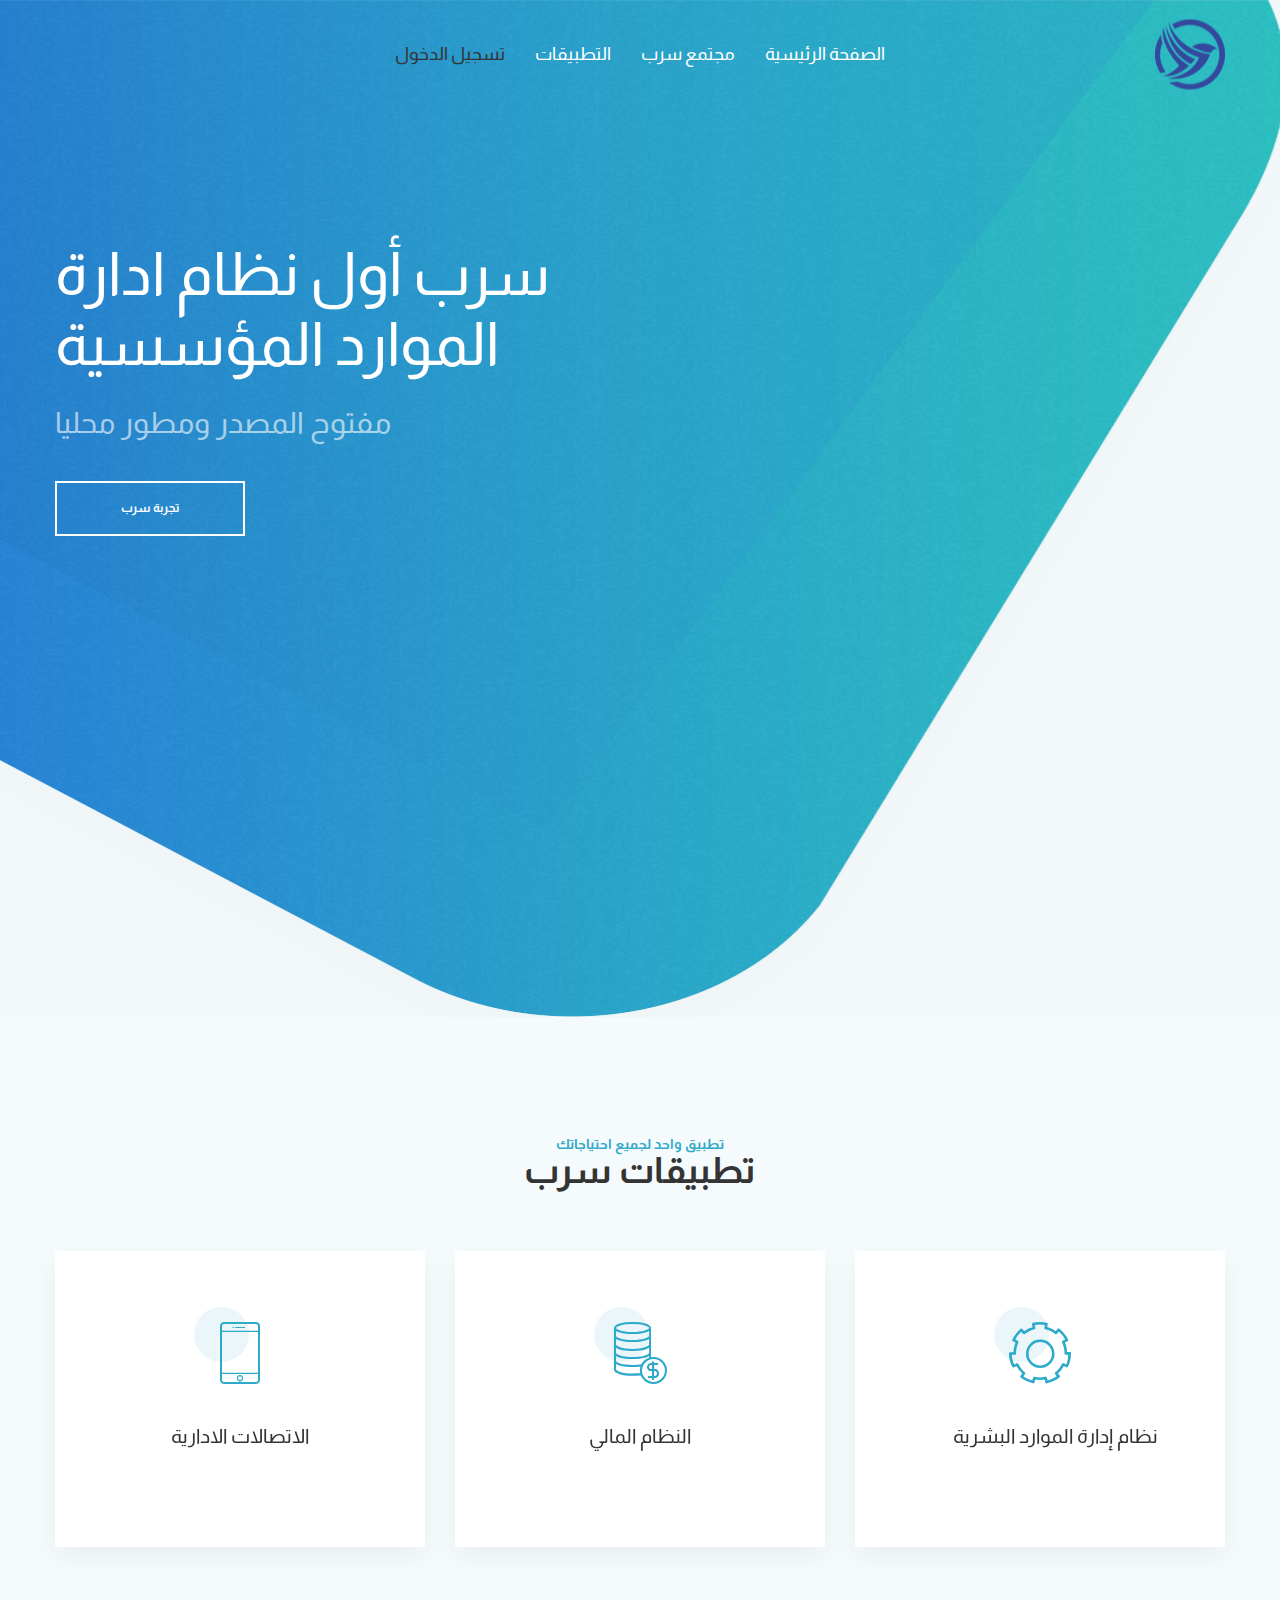
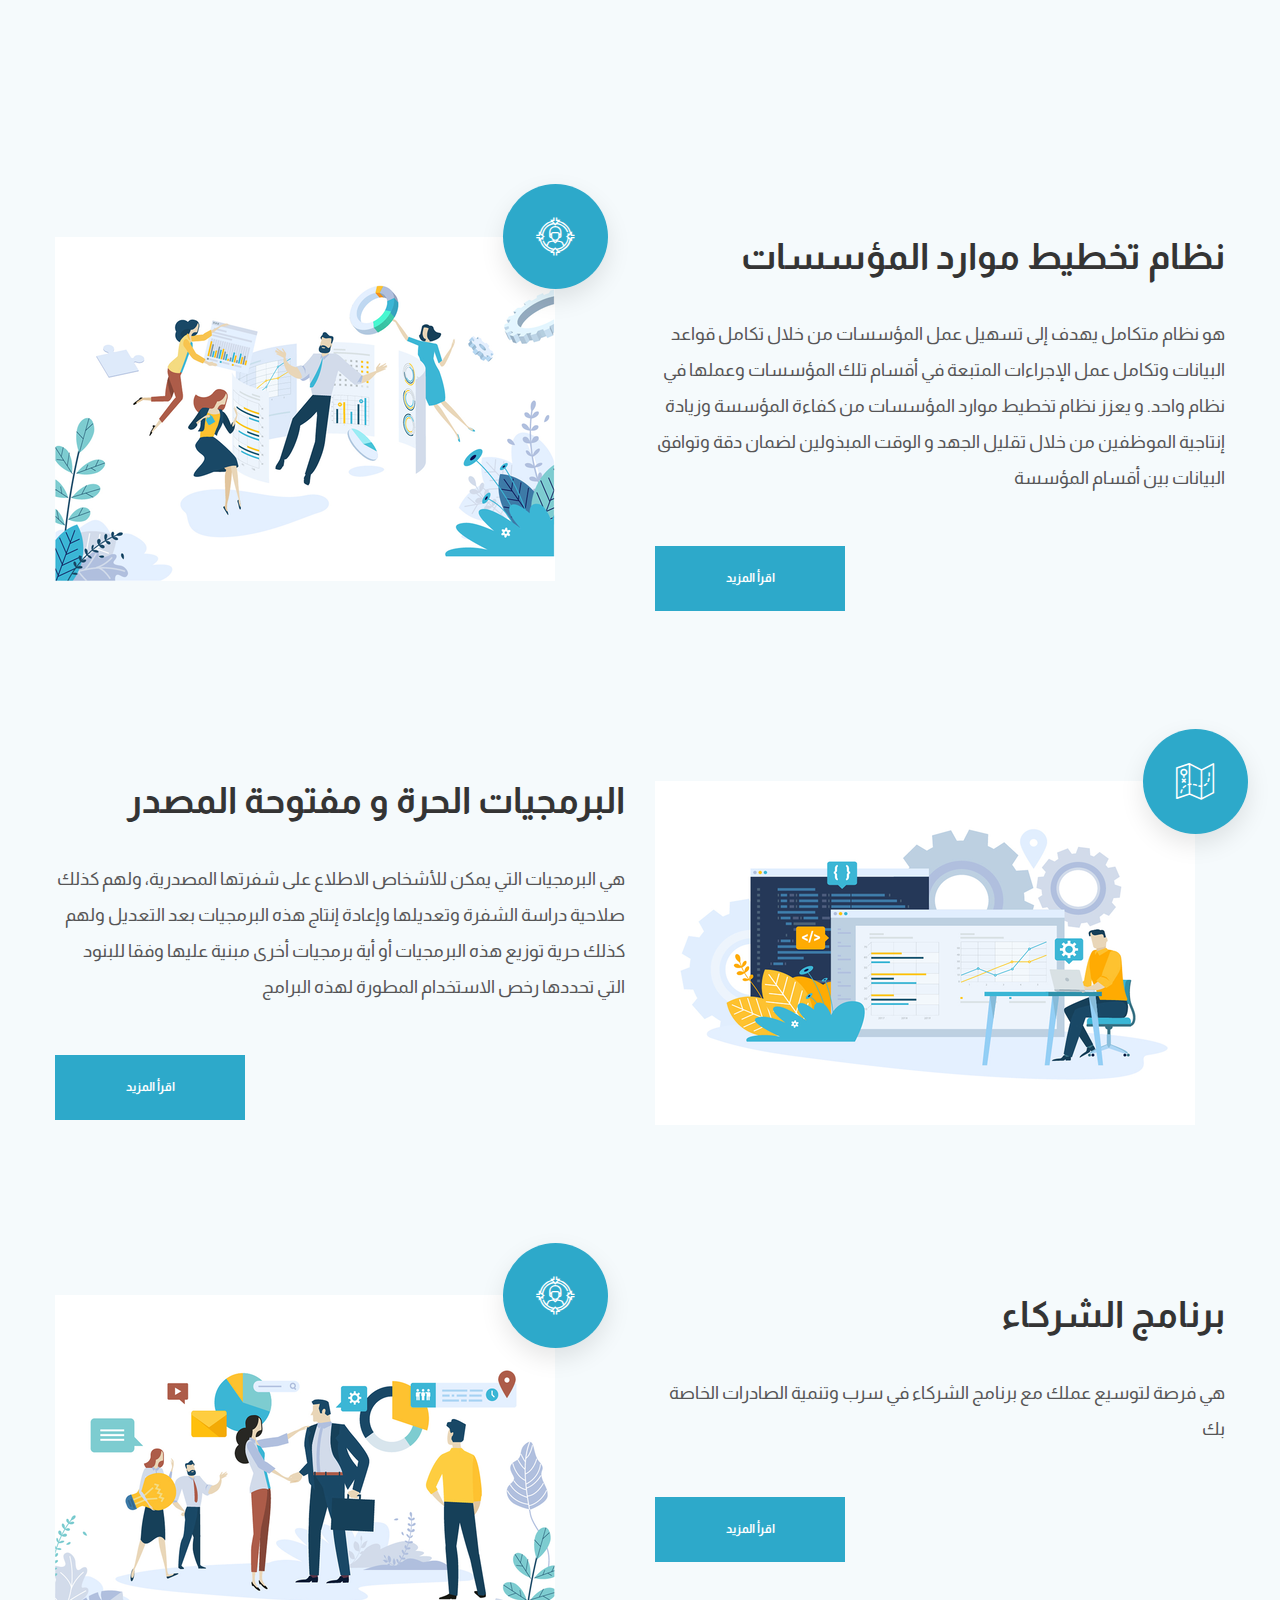
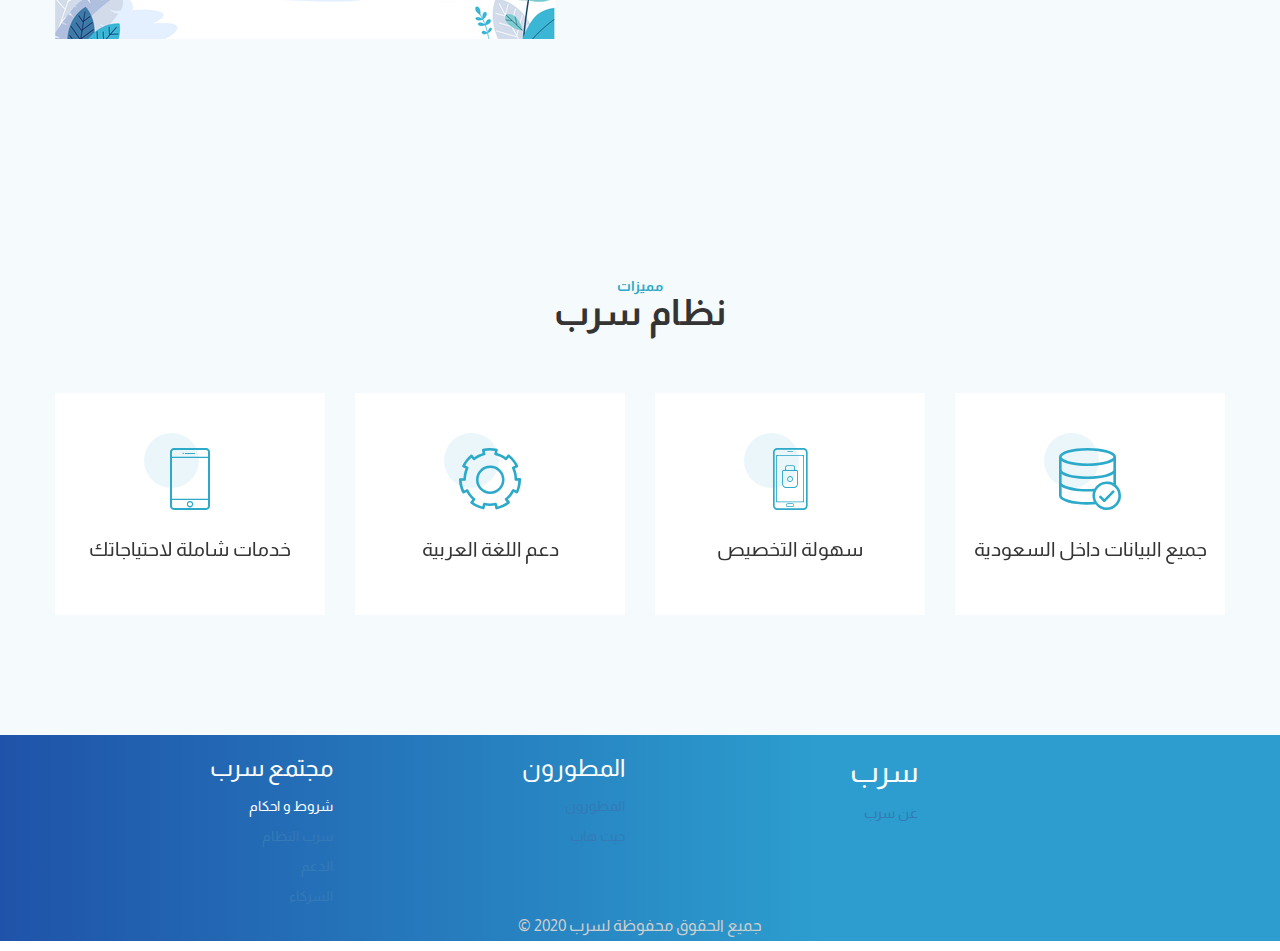
==== serp/index.html @ 8ef53e1c "add new feature to serperp website" ====
<!DOCTYPE html>
<html lang="en">
<head>
    <meta charset="UTF-8" />
    <title>SERP</title>
    <!-- mobile responsive meta -->
    <meta name="viewport" content="width=device-width, initial-scale=1">


    <meta name="msapplication-TileColor" content="#ffffff">
    <meta name="msapplication-TileImage" content="/ms-icon-144x144.png">
    <meta name="theme-color" content="#ffffff">
    <link rel="stylesheet" href="css/style.css">
    <link rel="stylesheet" href="css/responsive.css">
</head>
<body class="active-preloader-ovh">

<div class="preloader"><div class="spinner"></div></div> <!-- /.preloader -->



<header class="header header-home-one">
    <nav class="navbar navbar-default header-navigation stricky">
        <div class="thm-container clearfix">
            <!-- Brand and toggle get grouped for better mobile display -->
            <div class="navbar-header">
                <button type="button" class="navbar-toggle collapsed mixup-icon-menu" data-toggle="collapse" data-target=".main-navigation" aria-expanded="false"> </button>
                <a class="navbar-brand" href="index.html">
                    <img />
                </a>
            </div>

            <!-- Collect the nav links, forms, and other content for toggling -->
            <div class="collapse navbar-collapse main-navigation mainmenu " id="main-nav-bar">

                <ul class="nav navbar-nav navigation-box">
                    <li class="current">
                        <a href="">تسجيل الدخول</a>

                    </li>
                    <li> <a href="apps.html">التطبيقات</a> </li>

                    <li>
                        <a href="community.html">مجتمع سرب</a>

                    </li>
                    <li> <a href="index.html">الصفحة الرئيسية</a> </li>
                </ul>
            </div><!-- /.navbar-collapse -->
            <div class="right-side-box">
                <div class="social">
                    <button type="button" class="navbar-toggle collapsed mixup-icon-menu" data-toggle="collapse" data-target=".main-navigation" aria-expanded="false"> </button>
                    <a class="navbar-brand" href="index.html">
                        <img src="img1/sl3.2.png" alt="Awesome Image"/>
                    </a>
                </div><!-- /.social serp logo-->
            </div><!-- /.right-side-box -->
        </div><!-- /.container -->
    </nav>
</header><!-- /.header -->


<section class="banner-style-one">
    <div class="thm-container">
        <div class="row">
            <div class="col-md-6">
                <div class="banner-content">
                    <h3>سرب أول نظام ادارة الموارد المؤسسية<br> </h3>
                        <p>مفتوح المصدر ومطور محليا <br /> </p>
                        <a href="Demo.html" class="banner-btn">تجربة سرب</a>
                </div><!-- /.banner-content -->
            </div><!-- /.col-md-6 -->
            <div class="col-md-6">
                <img src="img1/s3.1.1v4.png" alt="Awesome Image"/>
            </div><!-- /.col-md-6 -->
        </div><!-- /.row -->
    </div><!-- /.thm-container -->
</section><!-- /.banner-style-one -->



<section class="feature-style-two sec-pad gray-bg">
    <div class="thm-container">
        <div class="sec-title text-center style-two">
            <span>تطبيق واحد لجميع احتياجاتك</span>
            <h3>تطبيقات سرب</h3>
        </div><!-- /.sec-title text-center -->
        <div class="row">
            <div class="col-md-4 col-sm-6 col-xs-12">
                <div class="single-feature-style-two hvr-bounce-to-bottom">
                    <div class="icon-box">
                        <i class="mixup-icon-smartphone"></i>
                    </div><!-- /.icon-box -->
                    <h3>الاتصالات الادارية </h3>
                    <p> </p>
                </div><!-- /.single-feature-style-two hvr-bounce-to-bottom -->
            </div><!-- /.col-md-4 -->
            <div class="col-md-4 col-sm-6 col-xs-12">
                <div class="single-feature-style-two hvr-bounce-to-bottom">
                    <div class="icon-box">
                        <i class="mixup-icon-data"></i>
                    </div><!-- /.icon-box -->
                    <h3>النظام المالي </h3>
                    <p> </p>
                </div><!-- /.single-feature-style-two hvr-bounce-to-bottom -->
            </div><!-- /.col-md-4 -->
            <div class="col-md-4 col-sm-6 col-xs-12">
                <div class="single-feature-style-two hvr-bounce-to-bottom">
                  <div class="card3">
                    <div class="icon-box">
                        <i class="mixup-icon-wheel-outline"></i>
                    </div><!-- /.icon-box -->
                    <h3>نظام إدارة الموارد البشرية</h3>
                    <p></p>
                  </div>
                </div><!-- /.single-feature-style-two -->
            </div><!-- /.col-md-4 -->
        </div><!-- /.row -->
    </div><!-- /.thm-container -->
</section><!-- /.feature-style-two sec-pad gray-bg-2 -->



<section class="grow-style-one gray-bg sec-pad">
    <div class="thm-container">
        <div class="row">
            <div class="col-md-6">
                <div class="img-box">
                    <img src="img1/a2.2.png" alt="Awesome Image"/>
                    <div class="icon-box">
                        <i class="mixup-icon-business"></i>
                    </div><!-- /.icon-box -->
                </div><!-- /.img-box -->
            </div><!-- /.col-md-6 -->
            <div class="col-md-6">
                <div class="grow-content">

                    <h3>نظام تخطيط موارد المؤسسات</h3>
                    <p>هو نظام متكامل يهدف إلى تسهيل عمل المؤسسات من خلال

                        تكامل قواعد البيانات وتكامل عمل الإجراءات المتبعة في أقسام

                        تلك المؤسسات وعملها في نظام واحد. و يعزز نظام تخطيط

                        موارد المؤسسات من كفاءة المؤسسة وزيادة إنتاجية الموظفين

                        من خلال تقليل الجهد و الوقت المبذولين لضمان دقة وتوافق

                        البيانات بين أقسام المؤسسة</p>
                        <p id="software4"class="collapse" > يمكن تخصيص نظام تخطيط موارد المؤسسات بحسب الأعمال و الإجراءات المتبعة في المؤسسة بحيث تتوافق مع متطلباتها نظام تخطيط موارد المؤسسات تطبيقات تلبي احتياجات مختلف الأقسام المتعارف عليها في المؤسسات مثل الموارد البشرية و المالية و المخزون و إدارة علاقات العملاء و المبيعات و المشتريات وغيره</p>


                    <a class="grow-btn" data-toggle="collapse" data-target="#software4">اقرأ المزيد</a>

                </div><!-- /.grow-content -->
            </div><!-- /.col-md-6 -->
        </div><!-- /.row -->
        <div class="row">
            <div class="col-md-6 pull-right">
                <div class="img-box">
                    <img src="img1/s2.png" alt="Awesome Image"/>
                    <div class="icon-box">
                        <i class="mixup-icon-map"></i>
                    </div><!-- /.icon-box -->
                </div><!-- /.img-box -->
            </div><!-- /.col-md-6 -->
            <div class="col-md-6 pull-left">
                <div class="grow-content">

                    <h3>البرمجيات الحرة و مفتوحة المصدر</h3>
                    <p>هي البرمجيات التي يمكن للأشخاص الاطلاع على شفرتها

                        المصدرية، ولهم كذلك صلاحية دراسة الشفرة وتعديلها وإعادة

                        إنتاج هذه البرمجيات بعد التعديل ولهم كذلك حرية توزيع هذه

                        البرمجيات أو أية برمجيات أخرى مبنية عليها وفقا للبنود التي

                        تحددها رخص الاستخدام المطورة لهذه البرامج</p>
                          <p id="software5"class="collapse" > حيث تم تطوير رخص استخدام مختلفة للبرمجيات الحرة و المفتوحة المصدر تضع بنودا معينة توضح صلاحيات اعادة الاستخدام و التوزيع تتراوح في مساحة الحرية الممنوحة للمطور . تتيح البرمجيات الحرة و المفتوحة المصدر لمستخدميها استخدامها لكافة الأغراض و الوصول إليها بسهولة ويمكن لهذه البرمجيات التقليل من تكلفة تطوير البرامج نسبة للامكانية الممنوحة للجميع بالاطلاع على الشفرة المصدرية وبالتالي امكانية معرفة تصاميم وكيفية عمل هذه البرامج مما يؤدي الى توفر المطورين و تقليل الاحتكار . كما أن اتاحة الشفرة المصدرية وتوفرها يزيد من امكانية بناء القدرات و المهارات التقنية في تصميم وتطوير البرامج . ولذلك زاد اهتمام الممكلكة العربية السعودية بالبرمجيات الحرة و مفتوحة المصدر . وحيث ان مدينة الملك عبدالعزيز للعلوم و التقنية تمثل جهه وطنية مسؤولة عن الارتقاء بالمستوى التقني و العلمي للملكة فانها أولت البرمجيات الحرة و المفتوحة المصدر اهتماما وعناية , حيث تم التشجيع على استخدامها و التوعية بأهميتها </p>
                  <a class="grow-btn" data-toggle="collapse" data-target="#software5">اقرأ المزيد</a>
                </div><!-- /.grow-content -->
            </div><!-- /.col-md-6 -->
        </div><!-- /.row -->

        <div class="row">
            <div class="col-md-6">
                <div class="img-box">
                    <img src="img1/sh.png" alt="Awesome Image"/>
                    <div class="icon-box">
                        <i class="mixup-icon-business"></i>
                    </div><!-- /.icon-box -->
                </div><!-- /.img-box -->
            </div><!-- /.col-md-6 -->
            <div class="col-md-6">
                <div class="grow-content">

                    <h3>برنامج الشركاء</h3>
                    <p>هي فرصة لتوسيع عملك مع برنامج الشركاء في سرب وتنمية الصادرات الخاصة بك</p>
                    <a href="#" class="grow-btn">اقرأ المزيد</a>
                </div><!-- /.grow-content -->
            </div><!-- /.col-md-6 -->
        </div><!-- /.row -->
    </div><!-- /.thm-container -->
</section><!-- /.grow-style-one -->






<section class="features-style-one gray-bg sec-pad">
    <div class="thm-container">
        <div class="sec-title text-center">
            <span>مميزات</span>
            <h3>نظام سرب</h3>
        </div><!-- /.sec-title text-center -->
        <div class="row">
            <div class="col-md-3 col-sm-6 col-xs-12">
                <div class="single-features-style-one hvr-bounce-to-bottom text-center">
                    <div class="icon-box">
                        <i class="mixup-icon-smartphone"></i>
                    </div><!-- /.icon-box -->
                    <h3>خدمات شاملة لاحتياجاتك</h3>
                </div><!-- /.single-features-style-one hvr-bounce-to-bottom -->
            </div><!-- /.col-md-3 -->

            <div class="col-md-3 col-sm-6 col-xs-12">
                <div class="single-features-style-one hvr-bounce-to-bottom text-center">
                    <div class="icon-box">
                        <i class="mixup-icon-wheel-outline"></i>
                    </div><!-- /.icon-box -->
                    <h3>دعم اللغة العربية</h3>
                </div><!-- /.single-features-style-one hvr-bounce-to-bottom -->
            </div><!-- /.col-md-3 -->

            <div class="col-md-3 col-sm-6 col-xs-12">
                <div class="single-features-style-one hvr-bounce-to-bottom text-center">
                    <div class="icon-box">
                        <i class="mixup-icon-locked-mobile-phone"></i>
                    </div><!-- /.icon-box -->
                    <h3>سهولة التخصيص</h3>
                </div><!-- /.single-features-style-one hvr-bounce-to-bottom -->
            </div><!-- /.col-md-3 -->

            <div class="col-md-3 col-sm-6 col-xs-12">
                <div class="single-features-style-one hvr-bounce-to-bottom text-center">
                    <div class="icon-box">
                        <i class="mixup-icon-check"></i>
                    </div><!-- /.icon-box -->
                    <h3>جميع البيانات داخل السعودية</h3>
                </div><!-- /.single-features-style-one -->
            </div><!-- /.col-md-3 -->
        </div><!-- /.row -->
    </div><!-- /.thm-container -->
</section><!-- /.features-style-one -->


<footer class="footer-top">
    <div class="container">
        <div class="row">
          <div class="col-md-3 col-sm-6 col-xs-12 segment-one">
             <h3>مجتمع سرب</h3>
             <ul>
               <li><a herf="#"></a>
شروط و احكام
			   
			   </li>
			   <li><a herf="#">سرب النظام</a></li>
             <li><a href="support.html">
			 الدعم
			 </a></li>
             <!-- <li><a herf="#">كن شريك </a></li>1 -->
			<li> <a href="community.html">
			 الشركاء 
			 </a> </li>
			   <!--<li><a herf="#"></a>توثيق المستخدم</li>-->
               <!--<li><a herf="#"></a>منصة تعليم إلكتروني</li>-->
            <!--   <li><a herf="#"></a>المنتدى</li> -->
             </ul>
          </div>
<!--
        <div class="col-md-3 col-sm-6 col-xs-12 segment-tow">
           <h3>خدماتنا</h3>
           <ul>
             <li><a herf="#">سرب النظام</a></li>
             <li><a href="support.html">
			 الدعم
			 </a></li>
             <!-- <li><a herf="#">كن شريك </a></li>1 -->
<!--			<li> <a href="community.html">
			 الشركاء 
			 </a> </li>
			

           </ul>
        </div>
		-->

        <div class="col-md-3 col-sm-6 col-xs-12 segment-three">
           <h3>المطورون</h3>
           <ul>
             <li><a href="developer.html">المطورون
			 </a>
			 </li>
             <li><a href="https://github.com/SerpERP/">جيت هاب </a> </li>
           <!--  <li><a href="https://github.com/SerpERP/SERP-Public">
			 تحميل النظام الخاص بالقطاع العام
			 </a>  </li> -->
			<!-- <li><a href="https://github.com/SerpERP/SERP-Private">
			 تحميل النظام الخاص بالقطاع الخاص
			 </a></li>-->
           </ul>
        </div>

        <div class="col-md-3 col-sm-6 col-xs-12 segment-four">
         <h2>سرب</h2>
          <p>
		  <a href="#">عن سرب
		  </a>
		  </p>
  
		    
        </div>


        </div><!-- /.thm-container -->
    </div><!-- /.footer-top -->
	
	
    <div class="footer-bottom text-center">
        <div class="thm-container">
          <div class="copy">
            <p>&copy; 2020 جميع الحقوق محفوظة لسرب <a href="#"></a></p>
          </div>
        </div><!-- /.thm-container -->
    </div><!-- /.footer-bottom text-center -->
</footer><!-- /.footer-style-one -->


<div class="scroll-to-top scroll-to-target" data-target="html"><i class="fa fa-angle-up"></i></div>

<script src="js/jquery.js"></script>

<script src="js/bootstrap.min.js"></script>
<script src="js/bootstrap-select.min.js"></script>
<script src="js/jquery.validate.min.js"></script>
<script src="js/owl.carousel.min.js"></script>
<script src="js/isotope.js"></script>
<script src="js/jquery.magnific-popup.min.js"></script>
<script src="js/waypoints.min.js"></script>
<script src="js/jquery.counterup.min.js"></script>
<script src="js/wow.min.js"></script>
<script src="js/jquery.easing.min.js"></script>
<script src="js/custom.js"></script>

</body>
</html>
---- serp/css/style.css ----
/***************************************************************************************************************
|||||||||||||||||||||||||||||||       MASTER STYLESHEET FOR mixup             ||||||||||||||||||||||||||||||||||
****************************************************************************************************************
||||||||||||||||||||||||||||              TABLE OF CONTENT                  ||||||||||||||||||||||||||||||||||||
****************************************************************************************************************
****************************************************************************************************************
* 1. imported styles
* 2. miscelnious styles
* 3. header styles
* 4. banner styles
* 5. features styles
* 6. video box styles
* 7. grow styles
* 8. app screenshots styles
* 9. brand styles
* 10. testimonials styles
* 11. subscribe styles
* 12. cta styles
* 13. faq styles
* 14. footer styles
* 15. inner banner styles
* 16. blog styles
* 17. sidebar styles
* 18. contact styles
* 19. error 404 styles
* 20. pricing style
* 21. team style
* 22. home page five customize
* 23. home page six customize
* 24. home page three customize
* 25. home page four customize
****************************************************************************************************************
||||||||||||||||||||||||||||            End TABLE OF CONTENT                ||||||||||||||||||||||||||||||||||||
****************************************************************************************************************/
/**************************
* 1. imported styles

***************************/

@import url(https://fonts.googleapis.com/css?family=Almarai&display:200,300,400,500,600,700,800);
@import url(bootstrap.min.css);
@import url(bootstrap-select.min.css);
@import url(owl.carousel.css);
@import url(owl.theme.default.min.css);
@import url(nouislider.css);
@import url(nouislider.pips.css);
@import url(jquery.bootstrap-touchspin.css);
@import url(magnific-popup.css);
@import url(animate.min.css);
@import url(hover-min.css);
@import url(font-awesome.min.css);
@import url(jquery.bxslider.min.css);
@import url(../plugins/icofont/css/icofont.css);
@import url(../plugins/bands-icon/style.css);
@import url(../plugins/mixup-icon/style.css);
/**************************
* 2. miscelnious styles
***************************/
body {
  font-family:'Almarai';
  color: #717171;
  font-size: 16px;
  line-height: 30px;
}

a:hover,
a:visited,
a:focus,
a:active {
  text-decoration: none !important;
  outline: none !important;
}

.thm-container {
  width: 100%;
  max-width: 1200px;
  padding-left: 15px;
  padding-right: 15px;
  margin-left: auto;
  margin-right: auto;
  display: block;
}

.sec-pad {
  padding: 120px 0;
}

.p0 {
  padding: 0 !important;
}

.pt0 {
  padding-top: 0;
}

.pb0 {
  padding-bottom: 0 !important;
}

.mb0 {
  margin-bottom: 0 !important;
}

.gray-bg {
  background: #F5FAFC;
}

.dark-gray-bg {
  background: #E9F0F2;
}

.gray-bg-2 {
  background: #F8F5FA;
}

.dark-gray-bg-2 {
  background: #F2EEF5;
}

.gray-bg-3 {
  background: #FAF8F5;
}

.dark-gray-bg-3 {
  background: #F5F2EE;
}

.gray-bg-4 {
  background: #F9F7F5;
}

.dark-gray-bg-4 {
  background: #F1EEEA;
}

.dark-bg {
  background: #171717;
}

.light-dark-bg {
  background: #212121;
}

.blue-bg {
  background: #201940;
}

.dark-blue-bg {
  background: #1B1537;
}

.thm-btn {
  border: none;
  outline: none;
  display: inline-block;
  vertical-align: middle;
  text-align: center;
  -webkit-transition: all .4s ease;
  transition: all .4s ease;
}

.sec-title {
  margin-bottom: 60px;
}
.sec-title h3 {
  margin: 0;
}
.sec-title span {
  text-transform: uppercase;
  color: #2DA9CA;
  font-size: 14px;
  letter-spacing: .1em;
  font-weight: bold;
  display: block;
  line-height: 1em;
}
.sec-title h3 {
  font-size: 36px;
  color: #343434;
  font-weight: 600;
}

.scroll-to-top {
  position: fixed;
  bottom: 20px;
  right: 20px;
  z-index: 9999;
  width: 50px;
  height: 50px;
  text-align: center;
  color: #fff;
  font-size: 17px;
  line-height: 50px;
  border-radius: 50%;
  cursor: pointer;
  display: none;
  background: #1f53a9;
  background: -webkit-gradient(left top, right top, color-stop(0%, #1f53a9), color-stop(64%, #2c9dce), color-stop(100%, #2c9dce));
  background: -webkit-gradient(linear, left top, right top, from(#1f53a9), color-stop(64%, #2c9dce), to(#2c9dce));
  background: linear-gradient(to right, #1f53a9 0%, #2c9dce 64%, #2c9dce 100%);
  filter: progid:DXImageTransform.Microsoft.gradient( startColorstr='#1f53a9', endColorstr='#2c9dce', GradientType=1);
  -webkit-box-shadow: 0px 23px 42px rgba(0, 0, 0, 0.2);
  box-shadow: 0px 23px 42px rgba(0, 0, 0, 0.2);
  -webkit-transition: all .4s ease;
  transition: all .4s ease;
}
.scroll-to-top:hover {
  color: #343434;
}

/*
****
only add this classto body
if preloader is on
other wise REMOVE IT.
****
*/
body.active-preloader-ovh {
  overflow: hidden;
}

.preloader {
  background: #1f53a9;
  background: -webkit-gradient(left top, right top, color-stop(0%, #1f53a9), color-stop(64%, #2c9dce), color-stop(100%, #2c9dce));
  background: -webkit-gradient(linear, left top, right top, from(#1f53a9), color-stop(64%, #2c9dce), to(#2c9dce));
  background: linear-gradient(to right, #1f53a9 0%, #2c9dce 64%, #2c9dce 100%);
  filter: progid:DXImageTransform.Microsoft.gradient( startColorstr='#1f53a9', endColorstr='#2c9dce', GradientType=1);
  height: 100%;
  left: 0;
  position: fixed;
  top: 0;
  width: 100%;
  z-index: 9999999;
}


.preloader .spinner {
  width: 60px;
  height: 60px;
  position: absolute;
  top: 50%;
  left: 50%;
  margin-top: -30px;
  margin-left: -30px;
  background-color: #fff;
  border-radius: 100%;
  -webkit-animation: sk-scaleout 1.0s infinite ease-in-out;
  animation: sk-scaleout 1.0s infinite ease-in-out;
}
@-webkit-keyframes sk-scaleout {
  0% {
    -webkit-transform: scale(0);
  }
  100% {
    -webkit-transform: scale(1);
    opacity: 0;
  }
}
@keyframes sk-scaleout {
  0% {
    -webkit-transform: scale(0);
    transform: scale(0);
  }
  100% {
    -webkit-transform: scale(1);
    transform: scale(1);
    opacity: 0;
  }
}
/**************************
* 3. header styles
***************************/
.header-navigation {
  background-color: transparent;
  margin-bottom: 0;
  border: none;
  border-radius: 0;
  position: absolute;
  top: 20px;
  left: 0;
  width: 100%;
  z-index: 999;
}
.header-navigation .thm-container {
  position: relative;
}
.header-navigation .thm-container .navbar-header {
  position: absolute;
  top: 50%;
  left: 15px;
  -webkit-transform: translateY(-50%);
  transform: translateY(-50%);
}
.header-navigation .thm-container .navbar-brand {
  height: auto;
  padding: 0px 0;
}
.header-navigation .thm-container .navbar-brand .default-logo {
  display: inline-block;
}
.header-navigation .thm-container .navbar-brand .sticky-logo {
  display: none;
}
.header-navigation .thm-container .main-navigation {
  text-align: center;
  padding: 0;
}
.header-navigation .thm-container .right-side-box {
  position: absolute;
  top: 50%;
  right: 15px;
  -webkit-transform: translateY(-50%);
  transform: translateY(-50%);
}
.header-navigation .thm-container .right-side-box a {
  font-size: 16px;
  color: #FFFFFF;
  -webkit-transition: all .4s ease;
  transition: all .4s ease;
}
.header-navigation .thm-container .right-side-box a:hover {
  color: #343434;
}
.header-navigation .thm-container .right-side-box a + a {
  margin-left: 15px;
}
.header-navigation ul.navigation-box {
  float: none;
  display: inline-block;
  vertical-align: middle;
}
.header-navigation ul.navigation-box li a .sub-nav-toggler {
  display: none;
}
.header-navigation ul.navigation-box > li {
  position: relative;
  padding: 20px 0;
  display: inline-block;
}
.header-navigation ul.navigation-box > li:first-child:before {
  display: none;
}
.header-navigation ul.navigation-box > li + li {
  margin-left: 30px;
}
.header-navigation ul.navigation-box > li.active > a,
.header-navigation ul.navigation-box > li.current > a,
.header-navigation ul.navigation-box > li > a:active,
.header-navigation ul.navigation-box > li > a:focus,
.header-navigation ul.navigation-box > li:hover > a {
  color: #343434;
}
.header-navigation ul.navigation-box > li > a {
  padding: 0;
  color: #fff;
  font-size: 18px;
  -webkit-transition: all .4s ease;
  transition: all .4s ease;
  font-weight: 500;
  display: inline-block;
}
.header-navigation ul.navigation-box > li > ul.sub-menu {
  position: absolute;
  top: 100%;
  left: 0;
  z-index: 100000;
  float: left;
  min-width: 270px;
  padding: 0px 0px;
  text-align: left;
  list-style: none;
  background-color: #fff;
  background-clip: padding-box;
  opacity: 0;
  visibility: hidden;
  -webkit-transition: opacity .4s ease, visibility .4s ease;
  transition: opacity .4s ease, visibility .4s ease;
  -webkit-box-shadow: 0px 5px 10px rgba(0, 0, 0, 0.2);
  box-shadow: 0px 5px 10px rgba(0, 0, 0, 0.2);
}
.header-navigation ul.navigation-box > li > ul.sub-menu.right-align {
  left: auto;
  right: 0;
}
.header-navigation ul.navigation-box > li:hover > ul.sub-menu {
  opacity: 1;
  visibility: visible;
}
.header-navigation ul.navigation-box > li > ul.sub-menu > li {
  display: block;
  position: relative;
}
.header-navigation ul.navigation-box > li > ul.sub-menu > li > a {
  font-size: 16px;
  color: #717171;
  font-weight: 500;
  padding: 11.5px 0;
  display: block;
  line-height: 26px;
  padding-left: 40px;
  white-space: nowrap;
  -webkit-transition: all .4s ease;
  transition: all .4s ease;
}
.header-navigation ul.navigation-box > li > .sub-menu li:hover > a {
  color: #2DA9CA;
  position: relative;
}
.header-navigation ul.navigation-box > li > .sub-menu > li > ul.sub-menu {
  position: absolute;
  top: 0%;
  left: 100%;
  z-index: 100000;
  float: left;
  min-width: 270px;
  padding: 0px 0px;
  text-align: left;
  list-style: none;
  background-color: #fff;
  background-clip: padding-box;
  opacity: 0;
  visibility: hidden;
  -webkit-transition: opacity .4s ease, visibility .4s ease;
  transition: opacity .4s ease, visibility .4s ease;
  -webkit-box-shadow: 0px 5px 10px rgba(0, 0, 0, 0.2);
  box-shadow: 0px 5px 10px rgba(0, 0, 0, 0.2);
}
.header-navigation ul.navigation-box > li > .sub-menu > li:hover > ul.sub-menu {
  opacity: 1;
  visibility: visible;
}
.header-navigation ul.navigation-box > li > .sub-menu > li > ul.sub-menu > li {
  display: block;
  position: relative;
}
.header-navigation ul.navigation-box > li > .sub-menu > li > ul.sub-menu > li > a {
  font-size: 16px;
  color: #717171;
  font-weight: 500;
  padding: 11.5px 0;
  display: block;
  line-height: 26px;
  padding-left: 40px;
  white-space: nowrap;
  -webkit-transition: all .4s ease;
  transition: all .4s ease;
}
.header-navigation ul.navigation-box > li > .sub-menu > li > .sub-menu li:hover > a {
  background: #F1F1F1;
  color: #181818;
  position: relative;
}
.header-navigation.stricky-fixed {
  position: fixed;
  top: 0;
  left: 0;
  width: 100%;
  z-index: 999;
  background: #1f53a9;
  background: -webkit-gradient(left top, right top, color-stop(0%, #1f53a9), color-stop(64%, #2c9dce), color-stop(100%, #2c9dce));
  background: -webkit-gradient(linear, left top, right top, from(#1f53a9), color-stop(64%, #2c9dce), to(#2c9dce));
  background: linear-gradient(to right, #1f53a9 0%, #2c9dce 64%, #2c9dce 100%);
  filter: progid:DXImageTransform.Microsoft.gradient( startColorstr='#1f53a9', endColorstr='#2c9dce', GradientType=1);
  -webkit-box-shadow: 0px 0px 16px rgba(0, 0, 0, 0.32);
  box-shadow: 0px 0px 16px rgba(0, 0, 0, 0.32);
}
.header-navigation.stricky-fixed .thm-container {
  -webkit-box-shadow: none;
  box-shadow: none;
}
.header-navigation.stricky-fixed .navbar-brand .default-logo {
  display: none;
}
.header-navigation.stricky-fixed .navbar-brand .sticky-logo {
  display: inline-block;
}
.header-navigation.stricky-fixed ul.navigation-box > li {
  padding-top: 30px;
  padding-bottom: 30px;
}

.header-home-inner .header-navigation {
  background: #fff;
  position: relative;
  top: 0;
  padding-top: 20px;
}
.header-home-inner .header-navigation ul.navigation-box > li > a {
  color: #555556;
}
.header-home-inner .header-navigation ul.navigation-box > li > a:hover {
  color: #2DA9CA;
}
.header-home-inner .header-navigation ul.navigation-box > li.active > a,
.header-home-inner .header-navigation ul.navigation-box > li.current > a,
.header-home-inner .header-navigation ul.navigation-box > li > a:active,
.header-home-inner .header-navigation ul.navigation-box > li > a:focus,
.header-home-inner .header-navigation ul.navigation-box > li:hover > a {
  color: #2DA9CA;
}
.header-home-inner .header-navigation .thm-container .right-side-box a {
  color: #2DA9CA;
}
.header-home-inner .header-navigation .thm-container .right-side-box a:hover {
  color: #343434;
}
.header-home-inner .header-navigation.stricky-fixed {
  position: fixed;
  top: 0;
  left: 0;
  width: 100%;
  z-index: 999;
  padding-top: 0;
  background: #1f53a9;
  background: -webkit-gradient(left top, right top, color-stop(0%, #1f53a9), color-stop(64%, #2c9dce), color-stop(100%, #2c9dce));
  background: -webkit-gradient(linear, left top, right top, from(#1f53a9), color-stop(64%, #2c9dce), to(#2c9dce));
  background: linear-gradient(to right, #1f53a9 0%, #2c9dce 64%, #2c9dce 100%);
  filter: progid:DXImageTransform.Microsoft.gradient( startColorstr='#1f53a9', endColorstr='#2c9dce', GradientType=1);
  -webkit-box-shadow: 0px 0px 16px rgba(0, 0, 0, 0.32);
  box-shadow: 0px 0px 16px rgba(0, 0, 0, 0.32);
}
.header-home-inner .header-navigation.stricky-fixed .thm-container {
  -webkit-box-shadow: none;
  box-shadow: none;
}
.header-home-inner .header-navigation.stricky-fixed .navbar-brand .default-logo {
  display: none;
}
.header-home-inner .header-navigation.stricky-fixed .navbar-brand .sticky-logo {
  display: inline-block;
}
.header-home-inner .header-navigation.stricky-fixed ul.navigation-box > li {
  padding-top: 30px;
  padding-bottom: 30px;
}
.header-home-inner .header-navigation.stricky-fixed ul.navigation-box > li > a {
  color: #fff;
}
.header-home-inner .header-navigation.stricky-fixed ul.navigation-box > li.active > a,
.header-home-inner .header-navigation.stricky-fixed ul.navigation-box > li.current > a,
.header-home-inner .header-navigation.stricky-fixed ul.navigation-box > li > a:active,
.header-home-inner .header-navigation.stricky-fixed ul.navigation-box > li > a:focus,
.header-home-inner .header-navigation.stricky-fixed ul.navigation-box > li:hover > a {
  color: #343434;
}
.header-home-inner .header-navigation.stricky-fixed .thm-container .right-side-box a {
  color: #fff;
}


/**************************
* 4. banner styles
***************************/
.banner-style-one {
  background: #F2F7F9;
  overflow: hidden;
}
.banner-style-one .thm-container {
  position: relative;
  padding-top: 130px;
  padding-bottom: 63px;
}
.banner-style-one .thm-container:before {
  position: absolute;
  top: 0;
  right: -60px;
  content: '';
  width: 1920px;
  height: 1039px;
  background: transparent url(../img/banner-bg-1-1.png) right bottom no-repeat;
  background-size: 100% 100%;
}
.banner-style-one .banner-content {
  padding-top: 110px;
}
.banner-style-one .banner-content h3, .banner-style-one .banner-content p {
  margin: 0;
}
.banner-style-one .banner-content h3 {
  font-size: 60px;
  line-height: 70px;
  color: #FFFFFF;
  font-weight: 500;
  margin-bottom: 25px;
}
.banner-style-one .banner-content p {
  font-size: 30px;
  line-height: 36px;
  color: rgba(255, 255, 255, 0.6);
}
.banner-style-one .banner-content a.banner-btn {
  width: 190px;
  height: 55px;
  border: 2px solid #FFFFFF;
  text-align: center;
  font-size: 12px;
  text-transform: uppercase;
  font-weight: bold;
  line-height: 51px;
  font-weight: bold;
  letter-spacing: .1em;
  display: inline-block;
  vertical-align: middle;
  color: #fff;
  margin-top: 40px;
  -webkit-transition: all .4s ease;
  transition: all .4s ease;
}
.banner-style-one .banner-content a.banner-btn:hover {
  background: #343434;
  border-color: #343434;
  color: #fff;
}



/**************************
* 5. features styles
***************************/
.features-style-one {
  padding-bottom: 90px;
}
.features-style-one .single-features-style-one {
  background: #FFFFFF;
  display: block;
  padding: 55px 0;
  margin-bottom: 30px;
  -webkit-box-shadow: none;
  box-shadow: none;
  -webkit-transition: all .4s ease;
  transition: all .4s ease;
}
.features-style-one .single-features-style-one:before {
  background: #2DA9CA;
}
.features-style-one .single-features-style-one .icon-box {
  display: inline-block;
  vertical-align: middle;
  position: relative;
}
.features-style-one .single-features-style-one .icon-box:before {
  content: '';
  width: 55px;
  height: 55px;
  background: rgba(45, 169, 202, 0.1);
  position: absolute;
  top: -15px;
  left: -15px;
  border-radius: 50%;
  opacity: 1;
  -webkit-transition: all .4s ease;
  transition: all .4s ease;
}
.features-style-one .single-features-style-one i {
  color: #2DA9CA;
  -webkit-transition: all .4s ease;
  transition: all .4s ease;
  font-size: 62px;
  position: relative;
}
.features-style-one .single-features-style-one h3 {
  margin: 0;
  -webkit-transition: all .4s ease;
  transition: all .4s ease;
  color: #343434;
  font-size: 20px;
  font-weight: 500;
  margin-top: 22px;
}
.features-style-one .single-features-style-one:hover {
  -webkit-box-shadow: 0px 10px 25px rgba(45, 169, 202, 0.25);
  box-shadow: 0px 10px 25px rgba(45, 169, 202, 0.25);
}
.features-style-one .single-features-style-one:hover .icon-box:before {
  background: rgba(255, 255, 255, 0.1);
}
.features-style-one .single-features-style-one:hover i,
.features-style-one .single-features-style-one:hover h3 {
  color: #fff;
}

.feature-style-two .single-feature-style-two {
  -webkit-box-shadow: 0px 10px 25px rgba(0, 0, 0, 0.05);
  box-shadow: 0px 10px 25px rgba(0, 0, 0, 0.05);
  background: #FFFFFF;
  display: block;
  text-align: center;
  padding: 70.5px 98px;



}
.feature-style-two .single-feature-style-two:before {
  background: #2DA9CA;
}
.feature-style-two .single-feature-style-two .icon-box {
  display: inline-block;
  vertical-align: middle;
  position: relative;
}
.feature-style-two .single-feature-style-two .icon-box:before {
  content: '';
  width: 55px;
  height: 55px;
  background: #2DA9CA;
  position: absolute;
  top: -15px;
  left: -15px;
  border-radius: 50%;
  opacity: .1;
  -webkit-transition: all .4s ease;
  transition: all .4s ease;

}
.feature-style-two .single-feature-style-two i {
  color: #2DA9CA;
  -webkit-transition: all .4s ease;
  transition: all .4s ease;
  font-size: 62px;
  position: relative;
}

.feature-style-two .feature-style-two-content a.feature-btn:hover {
  background: #343434;
  border-color: #343434;
}

.featured-tab-box {
  padding-top: 120px;
}
.featured-tab-box ul {
  margin: 0;
  padding: 0;
  list-style: none;
  margin-left: -30px;
  margin-right: -30px;
}
.featured-tab-box .single-tab-title {
  float: left;
  width: 20%;
  text-align: center;
  padding-left: 30px;
  padding-right: 30px;
}
.featured-tab-box .single-tab-title a {
  display: block;
  border-bottom: 4px solid transparent;
  padding-bottom: 30px;
  margin-bottom: 40px;
}
.featured-tab-box .single-tab-title.active a {
  border-bottom-color: #2DA9CA;
}
.featured-tab-box .single-tab-title .icon-box {
  display: inline-block;
  vertical-align: middle;
  position: relative;
}
.featured-tab-box .single-tab-title .icon-box:before {
  content: '';
  width: 55px;
  height: 55px;
  background: #EAF6FA;
  position: absolute;
  top: -15px;
  left: -15px;
  border-radius: 50%;
  opacity: 1;
  -webkit-transition: all .4s ease;
  transition: all .4s ease;
}
.featured-tab-box .single-tab-title i {
  color: #2DA9CA;
  -webkit-transition: all .4s ease;
  transition: all .4s ease;
  font-size: 62px;
  position: relative;
}
.featured-tab-box .single-tab-title h3 {
  margin: 0;
  -webkit-transition: all .4s ease;
  transition: all .4s ease;
  color: #343434;
  font-size: 20px;
  font-weight: 500;
  margin-top: 12px;
}
.featured-tab-box .features-tab-content {
  background: #F5FAFC url(../img/pattern-1-1.png) left top repeat;
}
.featured-tab-box .features-tab-content .single-tab-content {
  padding: 60px;
  padding-bottom: 50px;
}
.featured-tab-box .features-tab-content .single-tab-content .icon-box,
.featured-tab-box .features-tab-content .single-tab-content .text-box {
  display: table-cell;
  vertical-align: top;
}
.featured-tab-box .features-tab-content .single-tab-content .icon-box i {
  font-size: 86px;
  color: #2DA9CA;
}
.featured-tab-box .features-tab-content .single-tab-content .text-box {
  padding-left: 40px;
}
.featured-tab-box .features-tab-content .single-tab-content .text-box h3,
.featured-tab-box .features-tab-content .single-tab-content .text-box p {
  margin: 0;
}
.featured-tab-box .features-tab-content .single-tab-content .text-box h3 {
  font-size: 26px;
  color: #343434;
  font-weight: 600;
}
.featured-tab-box .features-tab-content .single-tab-content .text-box p {
  font-size: 18px;
  line-height: 36px;
  color: #555556;
  margin-top: 40px;
  margin-bottom: 40px;
}
.featured-tab-box .features-tab-content .single-tab-content .text-box a.read-more {
  color: #2DA9CA;
  font-size: 14px;
  text-transform: uppercase;
  font-weight: bold;
  letter-spacing: .1em;
}

/**************************
* 6. video box styles
***************************/
.video-box-style-one .video-box-content .img-box {
  position: relative;
  display: inline-block;
  background: #2DA9CA;
  -webkit-box-shadow: 0px 10px 25px rgba(0, 0, 0, 0.1);
  box-shadow: 0px 10px 25px rgba(0, 0, 0, 0.1);
}
.video-box-style-one .video-box-content .img-box > img {
  width: 100%;
  opacity: .5;
}
.video-box-style-one .video-box-content .img-box a.video-popup {
  width: 145px;
  height: 145px;
  border-radius: 50%;
  position: absolute;
  top: 50%;
  left: 50%;
  -webkit-transform: translate(-50%, -50%);
  transform: translate(-50%, -50%);
}
.video-box-style-one .video-box-content .img-box a.video-popup .inner {
  display: inline-block;
  background: #FFFFFF;
  border-radius: 50%;
  font-size: 38px;
  line-height: 145px;
  color: #2DA9CA;
  text-align: center;
  width: 100%;
  height: 100%;
}


/**************************
* 7. grow styles
***************************/
.grow-style-one {
  padding-top: 170px;
}
.grow-style-one .row + .row {
  margin-top: 170px;
}
.grow-style-one .img-box {
  position: relative;
  display: inline-block;
  vertical-align: middle;
}
.grow-style-one .img-box .icon-box {
  position: absolute;
  top: -52.5px;
  right: -52.5px;
  width: 105px;
  height: 105px;
  border-radius: 50%;
  text-align: center;
  background: #2DA9CA;
  -webkit-box-shadow: 0px 10px 25px rgba(0, 0, 0, 0.1);
  box-shadow: 0px 10px 25px rgba(0, 0, 0, 0.1);
}
.grow-style-one .img-box .icon-box i {
  color: #fff;
  font-size: 38px;
  line-height: 105px;
}
.grow-style-one .grow-content span {
  display: block;
  color: #2DA9CA;
  font-size: 14px;
  font-weight: bold;
  letter-spacing: .1em;
  text-transform: uppercase;
}
.grow-style-one .grow-content h3 {
  font-size: 36px;
  font-weight: 600;
  color: #343434;
  margin: 0;
  text-align: right;
}
.grow-style-one .grow-content p {
  font-size: 18px;
  line-height: 36px;
  color: #555556;
  font-weight: 500;
  margin: 0;
  margin-top: 40px;
  margin-bottom: 50px;
  text-align: right;
}
.grow-style-one .grow-content a.grow-btn {
  background: #2DA9CA;
  display: inline-block;
  vertical-align: middle;
  width: 190px;
  height: 65px;
  text-align: center;
  font-size: 12px;
  font-weight: bold;
  letter-spacing: 0.1em;
  line-height: 65px;
  text-transform: uppercase;
  color: #fff;
  -webkit-transition: all .4s ease;
  transition: all .4s ease;
}
.grow-style-one .grow-content a.grow-btn:hover {
  background: #343434;
  color: #fff;
}

.grow-style-two .row + .row {
  margin-top: 120px;
}
.grow-style-two .grow-content-two {
  padding-top: 70px;
}
.grow-style-two .grow-content-two span {
  display: block;
}
.grow-style-two .grow-content-two h3, .grow-style-two .grow-content-two p {
  margin: 0;
}
.grow-style-two .grow-content-two span {
  color: #2DA9CA;
  font-size: 14px;
  text-transform: uppercase;
  font-weight: bold;
}
.grow-style-two .grow-content-two h3 {
  font-size: 36px;
  color: #343434;
  font-weight: 600;
  margin-bottom: 50px;
}
.grow-style-two .grow-content-two p {
  color: #555556;
  font-weight: 500;
  font-size: 18px;
  line-height: 36px;
}

/**************************
* 8. app screenshots styles
***************************/
.app-screenshot-style-one .owl-theme .owl-dots {
  margin-top: 25px;
}
.app-screenshot-style-one .owl-theme .owl-dots .owl-dot span {
  width: 7px;
  height: 7px;
  margin: 0px 2.5px;
}
.app-screenshot-style-one .owl-theme .owl-dots .owl-dot:hover span,
.app-screenshot-style-one .owl-theme .owl-dots .owl-dot.active span {
  background: #2DA9CA;
}
.app-screenshot-style-one .app-screenshot-carousel-one .owl-stage .owl-item .item img {
  -webkit-transition: 0.3s;
  transition: 0.3s;
  -webkit-transform: scale(0.93);
  transform: scale(0.93);
}
.app-screenshot-style-one .app-screenshot-carousel-one .owl-stage .owl-item.center .item img {
  -webkit-transform: scale(1);
  transform: scale(1);
  -webkit-box-shadow: 0px 10px 25px rgba(0, 0, 0, 0.1);
  box-shadow: 0px 10px 25px rgba(0, 0, 0, 0.1);
}


/**************************
* 9. brand styles
***************************/
.brand-carousel {
  text-align: center;
  padding: 52px 0;
}
.brand-carousel .owl-nav {
  display: none;
  margin: 0;
}
.brand-carousel i {
  font-size: 160px;
  color: rgba(90, 137, 150, 0.3);
  -webkit-transition: all .4s ease;
  transition: all .4s ease;
}
.brand-carousel i:hover {
  color: #5a8996;
}


/**************************
* 10. testimonials styles
***************************/
.testimonial-style-one .owl-theme .owl-nav {
  margin-top: 50px;
}
.testimonial-style-one .owl-theme .owl-nav [class*=owl-] {
  margin: 10px;
  padding: 0;
  width: 40px;
  height: 40px;
  background: rgba(52, 52, 52, 0.1);
  line-height: 40px;
  color: #343434;
}
.testimonial-style-one .owl-theme .owl-nav [class*=owl-]:hover {
  background: #2da9ca;
}
.testimonial-style-one .owl-theme .owl-dots {
  margin-top: 25px;
}
.testimonial-style-one .owl-theme .owl-dots .owl-dot span {
  width: 7px;
  height: 7px;
  margin: 0px 2.5px;
}
.testimonial-style-one .owl-theme .owl-dots .owl-dot:hover span,
.testimonial-style-one .owl-theme .owl-dots .owl-dot.active span {
  background: #2DA9CA;
}

.testimonial-style-one .single-testimonials-style-one:before {
  content: '';
  width: 45px;
  height: 86px;
  background: transparent url(../img/testi-quote-1.png) left top no-repeat;
  position: absolute;
  left: 20px;
  top: -10px;
}
.testimonial-style-one .single-testimonials-style-one p {
  font-size: 18px;
  color: #555556;
  line-height: 36px;
  font-weight: 500;
  margin: 0;
  position: relative;
}
.testimonial-style-one .single-testimonials-style-one .name-box {
  margin-top: 30px;
  border-top: 1px solid #e9f0f2;
  padding-top: 30px;
  padding-bottom: 60px;
}
.testimonial-style-one .single-testimonials-style-one .name-box .img-box, .testimonial-style-one .single-testimonials-style-one .name-box .text-box {
  display: table-cell;
  vertical-align: middle;
}
.testimonial-style-one .single-testimonials-style-one .name-box .img-box {
  width: 40px;
}
.testimonial-style-one .single-testimonials-style-one .name-box .img-box img {
  width: 100%;
  display: block;
}
.testimonial-style-one .single-testimonials-style-one .name-box .text-box {
  padding-left: 10px;
}
.testimonial-style-one .single-testimonials-style-one .name-box .text-box h4 {
  margin: 0;
  font-size: 18px;
  color: #2DA9CA;
  font-weight: 600;
}
.testimonial-style-one.testimonials-page {
  padding-bottom: 80px;
}
.testimonial-style-one.testimonials-page .single-testimonials-style-one {
  margin-bottom: 40px;
}


/**************************
* 12. cta styles
***************************/
.cta-style-one {
  background: #F5FAFC;
  padding: 120px 0;
}
.cta-style-one h3,
.cta-style-one p {
  margin: 0;
}
.cta-style-one h3 {
  font-size: 56px;
  color: #343434;
  font-weight: 600;
  margin-bottom: 20px;
}
.cta-style-one p {
  font-size: 36px;
  line-height: 1.15em;
  color: #555556;
  margin-bottom: 55px;
}
.cta-style-one a.cta-btn {
  width: 260px;
  background: #2DA9CA;
  display: inline-block;
  vertical-align: middle;
  -webkit-box-shadow: 0px 10px 25px rgba(45, 169, 202, 0.25);
  box-shadow: 0px 10px 25px rgba(45, 169, 202, 0.25);
  text-align: left;
  -webkit-transition: all .4s ease;
  transition: all .4s ease;
}
.cta-style-one a.cta-btn i {
  display: inline-block;
  vertical-align: middle;
  width: 71px;
  background: #35B1D2;
  color: #fff;
  font-size: 22px;
  line-height: 75px;
  text-align: center;
  -webkit-transition: all .4s ease;
  transition: all .4s ease;
}
.cta-style-one a.cta-btn:hover {
  background: #343434;
}
.cta-style-one a.cta-btn:hover i {
  background: rgba(255, 255, 255, 0.2);
}
.cta-style-one a.cta-btn .text {
  display: inline-block;
  vertical-align: middle;
  padding: 17px 0;
  padding-left: 30px;
  text-align: left;
  height: 75px;
}
.cta-style-one a.cta-btn .text .tag-line {
  color: #FFFFFF;
  font-weight: 600;
  font-size: 12px;
  line-height: 1em;
  display: block;
}
.cta-style-one a.cta-btn .text .name {
  color: #FFFFFF;
  font-weight: 500;
  font-size: 26px;
  line-height: 1em;
  display: block;
}
.cta-style-one a.cta-btn.style-two {
  margin-left: 20px;
  background: #2872DD;
}
.cta-style-one a.cta-btn.style-two i {
  background: #357DE5;
}
.cta-style-one a.cta-btn.style-two:hover {
  background: #343434;
}
.cta-style-one a.cta-btn.style-two:hover i {
  background: rgba(255, 255, 255, 0.2);
}

.cta-style-two {
  padding-top: 120px;
  margin-bottom: -15px;
}

/**************************
* 14. footer styles
***************************/
.footer-style-one {
  position: relative;
  background: #F5FAFC;
  padding-top: 135px;
}
.footer-style-one:before {
  content: '';
  width: 100%;
  height: 135px;
  background: transparent url(../img/footer-curve-1-1.png) left bottom no-repeat;
  background-size: cover;
  position: absolute;
  top: 0;
  left: 0;
}
.footer-style-one .thm-container {
  position: relative;
  z-index: 9;
}
.footer-style-one .footer-top {
  background: #E9F0F2;
  padding: 61px 0;
  padding-top: 30px;
}
.footer-style-one .footer-top .social a {
  font-size: 20px;
  color: #555556;
  -webkit-transition: all .4s ease;
  transition: all .4s ease;
}
.footer-style-one .footer-top .social a:hover {
  color: #2DA9CA;
}
.footer-style-one .footer-top .social a + a {
  margin-left: 45px;
}
.footer-style-one .footer-bottom {
  border-top: 1px solid #F5FAFC;
  background: #E9F0F2;
  padding: 53px 0;
}
.footer-style-one .footer-bottom p {
  margin: 0;
  font-size: 18px;
  color: #343434;
  font-weight: 500;
}
.footer-style-one .footer-bottom p a {
  color: #2DA9CA;
}


/**************************
* 15. inner banner styles
***************************/
.inner-banner {
  background: #FFFFFF;
  padding-top: 95px;
}
.inner-banner .thm-container {
  border-top: 1px solid #e9f0f2;
  padding: 50px 0;
  max-width: 1170px;
}
.inner-banner .thm-container .title h3 {
  margin: 0;
  color: #343434;
  font-size: 18px;
  font-weight: 500;
  line-height: 30px;
}
.inner-banner .thm-container .bradcumb a, .inner-banner .thm-container .bradcumb span {
  display: inline-block;
  vertical-align: middle;
}
.inner-banner .thm-container .bradcumb a, .inner-banner .thm-container .bradcumb span {
  color: #2DA9CA;
  font-weight: bold;
  font-size: 14px;
  text-transform: uppercase;
  letter-spacing: .1em;
}
.inner-banner .thm-container .bradcumb span.sep {
  margin-left: 15px;
  margin-right: 15px;
}

/**************************
* 16. blog styles
***************************/
.blog-style-one .single-blog-style-one {
  margin-bottom: 50px;
}
.blog-style-one .single-blog-style-one .img-box {
  position: relative;
  overflow: hidden;
  cursor: pointer;
}
.blog-style-one .single-blog-style-one .img-box .date-box {
  background: #343434;
  width: 60px;
  height: 60px;
  text-align: center;
  color: #fff;
  font-size: 14px;
  font-weight: 600;
  text-transform: uppercase;
  line-height: 14px;
  border-radius: 50%;
  padding: 15px;
  position: absolute;
  top: 10px;
  left: 10px;
  z-index: 10;
}
.blog-style-one .single-blog-style-one .img-box:after {
  content: '';
  position: absolute;
  top: 0;
  left: 0;
  right: 0;
  bottom: 0;
  background: rgba(52, 52, 52, 0.85);
  opacity: 0;
  -webkit-transition: all .4s ease;
  transition: all .4s ease;
}
.blog-style-one .single-blog-style-one .img-box:hover img {
  -webkit-transform: scale(1.05);
  transform: scale(1.05);
}
.blog-style-one .single-blog-style-one .img-box:hover:after {
  opacity: 1;
}
.blog-style-one .single-blog-style-one .img-box > img {
  width: 100%;
  -webkit-transition: all .4s ease;
  transition: all .4s ease;
}
.blog-style-one .single-blog-style-one .img-box:hover a.read-more {
  opacity: 1;
}
.blog-style-one .single-blog-style-one .img-box a.read-more {
  font-size: 35px;
  color: #fff;
  position:absolute;
  font-weight: 300;
  top: 50%;
  left: 50%;
  -webkit-transform: translate(-50%, -50%);
  transform: translate(-50%, -50%);
  z-index: 99;
  opacity: 0;
  -webkit-transition: all .4s ease;
  transition: all .4s ease;
}
.blog-style-one .single-blog-style-one .text-box {
  padding-top: 30px;
}
.blog-style-one .single-blog-style-one .text-box h3,
.blog-style-one .single-blog-style-one .text-box p {
  margin: 0;
}
.blog-style-one .single-blog-style-one .text-box h3 {
  font-size: 26px;
  color: #343434;
  font-weight: 600;
  -webkit-transition: all .4s ease;
  transition: all .4s ease;
}
.blog-style-one .single-blog-style-one .text-box h3:hover {
  color: #2DA9CA;
}
.blog-style-one .single-blog-style-one .text-box p {
  font-size: 18px;
  color: #555556;
  line-height: 36px;
  font-weight: 500;
  margin-top: 40px;
}
.blog-style-one .more-btn-box a.more-btn {
  display: inline-block;
  width: 100%;
  max-width: 188px;
  height: 65px;
  line-height: 65px;
  color: #fff;
  font-weight: bold;
  letter-spacing: .1em;
  text-transform: uppercase;
  background: #2DA9CA;
  font-size: 12px;
  -webkit-transition: all .4s ease;
  transition: all .4s ease;
}
.blog-style-one .more-btn-box a.more-btn:hover {
  background: #343434;
  color: #fff;
}

.blog-details-page .single-blog-details-content .img-box {
  position: relative;
}
.blog-details-page .single-blog-details-content .img-box .date-box {
  background: #343434;
  width: 60px;
  height: 60px;
  text-align: center;
  color: #fff;
  font-size: 14px;
  font-weight: 600;
  text-transform: uppercase;
  line-height: 14px;
  border-radius: 50%;
  padding: 15px;
  position: absolute;
  top: 10px;
  left: 10px;
  z-index: 10;
}
.blog-details-page .single-blog-details-content .text-box {
  padding-top: 30px;
}
.blog-details-page .single-blog-details-content .text-box h3,
.blog-details-page .single-blog-details-content .text-box p {
  margin: 0;
}
.blog-details-page .single-blog-details-content .text-box h3 {
  font-size: 36px;
  color: #343434;
  font-weight: 600;
}
.blog-details-page .single-blog-details-content .text-box p {
  font-size: 18px;
  line-height: 36px;
  color: #555556;
  font-weight: 500;
}
.blog-details-page .single-blog-details-content .text-box .meta-info {
  margin-top: 10px;
  margin-bottom: 35px;
}
.blog-details-page .single-blog-details-content .text-box .meta-info a {
  color: #555556;
  font-size: 16px;
  font-weight: 500;
}
.blog-details-page .single-blog-details-content .text-box .meta-info a i {
  color: #2DA9CA;
  margin-right: 5px;
}
.blog-details-page .single-blog-details-content .text-box .meta-info a + a {
  margin-left: 15px;
}
.blog-details-page .single-blog-details-content .share-box {
  border-top: 2px solid #E9F0F2;
  margin-top: 50px;
  padding-top: 60px;
}
.blog-details-page .single-blog-details-content .share-box .tags-box p {
  color: #555556;
  font-size: 18px;
}
.blog-details-page .single-blog-details-content .share-box .tags-box p a {
  color: #2DA9CA;
}
.blog-details-page .single-blog-details-content .share-box .tags-box p a + a {
  margin-left: 5px;
}
.blog-details-page .single-blog-details-content .share-box .social a {
  color: #555556;
  font-size: 20px;
  -webkit-transition: all .4s ease;
  transition: all .4s ease;
}
.blog-details-page .single-blog-details-content .share-box .social a + a {
  margin-left: 45px;
}
.blog-details-page .single-blog-details-content .share-box .social a:hover {
  color: #2DA9CA;
}
.blog-details-page .single-blog-details-content .author-box {
  background: #E9F0F2;
  padding: 40px;
  margin-top: 40px;
}
.blog-details-page .single-blog-details-content .author-box .img-box,
.blog-details-page .single-blog-details-content .author-box .text-box {
  display: table-cell;
  vertical-align: top;
}
.blog-details-page .single-blog-details-content .author-box .img-box {
  width: 168px;
}
.blog-details-page .single-blog-details-content .author-box .img-box img {
  width: 100%;
}
.blog-details-page .single-blog-details-content .author-box .text-box {
  padding-top: 0;
  padding-left: 40px;
}
.blog-details-page .single-blog-details-content .author-box .text-box h3,
.blog-details-page .single-blog-details-content .author-box .text-box p {
  margin: 0;
}
.blog-details-page .single-blog-details-content .author-box .text-box h3 {
  font-size: 26px;
  color: #343434;
  font-weight: 600;
}
.blog-details-page .single-blog-details-content .author-box .text-box p {
  margin-top: 40px;
  font-size: 18px;
  color: #555556;
  font-weight: 500;
}
.blog-details-page .single-blog-details-content .title-box {
  margin-top: 40px;
  margin-bottom: 60px;
}
.blog-details-page .single-blog-details-content .title-box h3 {
  margin: 0;
  color: #343434;
  font-size: 26px;
  font-weight: 600;
}
.blog-details-page .single-blog-details-content .single-comment-box {
  padding-bottom: 60px;
  border-bottom: 1px solid #E9F0F2;
}
.blog-details-page .single-blog-details-content .single-comment-box + .single-comment-box {
  margin-top: 60px;
}
.blog-details-page .single-blog-details-content .single-comment-box .img-box,
.blog-details-page .single-blog-details-content .single-comment-box .text-box {
  display: table-cell;
  vertical-align: top;
}
.blog-details-page .single-blog-details-content .single-comment-box .text-box {
  padding-top: 0;
  padding-left: 30px;
}
.blog-details-page .single-blog-details-content .single-comment-box .text-box h3 {
  color: #343434;
  font-size: 18px;
}
.blog-details-page .single-blog-details-content .single-comment-box .text-box h3 span {
  color: #2DA9CA;
}
.blog-details-page .single-blog-details-content .single-comment-box .text-box h3 span.sep {
  color: #343434;
  margin-left: 10px;
  margin-right: 10px;
}
.blog-details-page .single-blog-details-content .single-comment-box .text-box p {
  font-size: 18px;
  line-height: 36px;
  color: #555556;
  margin-top: 45px;
  margin-bottom: 40px;
}
.blog-details-page .single-blog-details-content .single-comment-box .text-box a.reply {
  color: #2DA9CA;
  text-transform: uppercase;
  font-size: 14px;
  font-weight: bold;
  letter-spacing: .1em;
  display: inline-block;
}
.blog-details-page .single-blog-details-content .leave-comment .comment-form input,
.blog-details-page .single-blog-details-content .leave-comment .comment-form textarea,
.blog-details-page .single-blog-details-content .leave-comment .comment-form button[type=submit] {
  border: none;
  outline: none;
  background-color: transparent;
  width: 100%;
  height: 65px;
  background: #E9F0F2;
  padding-left: 30px;
  color: #555556;
  font-size: 16px;
  display: block;
}
.blog-details-page .single-blog-details-content .leave-comment .comment-form input::-webkit-input-placeholder,
.blog-details-page .single-blog-details-content .leave-comment .comment-form textarea::-webkit-input-placeholder,
.blog-details-page .single-blog-details-content .leave-comment .comment-form button[type=submit]::-webkit-input-placeholder {
  /* Chrome/Opera/Safari */
  color: #555556;
}
.blog-details-page .single-blog-details-content .leave-comment .comment-form input::-moz-placeholder,
.blog-details-page .single-blog-details-content .leave-comment .comment-form textarea::-moz-placeholder,
.blog-details-page .single-blog-details-content .leave-comment .comment-form button[type=submit]::-moz-placeholder {
  /* Firefox 19+ */
  color: #555556;
}
.blog-details-page .single-blog-details-content .leave-comment .comment-form input:-ms-input-placeholder,
.blog-details-page .single-blog-details-content .leave-comment .comment-form textarea:-ms-input-placeholder,
.blog-details-page .single-blog-details-content .leave-comment .comment-form button[type=submit]:-ms-input-placeholder {
  /* IE 10+ */
  color: #555556;
}
.blog-details-page .single-blog-details-content .leave-comment .comment-form input:-moz-placeholder,
.blog-details-page .single-blog-details-content .leave-comment .comment-form textarea:-moz-placeholder,
.blog-details-page .single-blog-details-content .leave-comment .comment-form button[type=submit]:-moz-placeholder {
  /* Firefox 18- */
  color: #555556;
}
.blog-details-page .single-blog-details-content .leave-comment .comment-form textarea {
  height: 235px;
  padding-top: 20px;
  margin-top: 30px;
  margin-bottom: 30px;
}
.blog-details-page .single-blog-details-content .leave-comment .comment-form button[type=submit] {
  padding: 0;
  background: #2DA9CA;
  display: inline-block;
  vertical-align: middle;
  width: 170px;
  height: 65px;
  text-align: center;
  font-size: 12px;
  font-weight: bold;
  letter-spacing: 0.1em;
  line-height: 65px;
  text-transform: uppercase;
  color: #fff;
  -webkit-transition: all .4s ease;
  transition: all .4s ease;
}
.blog-details-page .single-blog-details-content .leave-comment .comment-form button[type=submit]:hover {
  background: #343434;
  color: #fff;
}

/**************************
* 17. sidebar styles
***************************/
.sidebar .single-sidebar {
  background: #E9F0F2;
  padding: 50px;
}
.sidebar .single-sidebar + .single-sidebar {
  margin-top: 2px;
}
.sidebar .single-sidebar .title {
  margin-bottom: 30px;
}
.sidebar .single-sidebar .title h3 {
  margin: 0;
  color: #343434;
  font-size: 20px;
  font-weight: 500;
}
.sidebar .single-sidebar.search-sidebar {
  padding: 0;
  background-color: transparent;
  margin-bottom: 50px;
}
.sidebar .single-sidebar.search-sidebar form {
  background: #E9F0F2;
  width: 100%;
  position: relative;
}
.sidebar .single-sidebar.search-sidebar form input, .sidebar .single-sidebar.search-sidebar form button[type=submit] {
  outline: none;
  background-color: transparent;
  border: none;
}
.sidebar .single-sidebar.search-sidebar form input {
  width: 100%;
  height: 74px;
  color: #555556;
  font-size: 16px;
  font-weight: 500;
  padding-left: 30px;
}
.sidebar .single-sidebar.search-sidebar form input::-webkit-input-placeholder {
  /* Chrome/Opera/Safari */
  color: #555556;
}
.sidebar .single-sidebar.search-sidebar form input::-moz-placeholder {
  /* Firefox 19+ */
  color: #555556;
}
.sidebar .single-sidebar.search-sidebar form input:-ms-input-placeholder {
  /* IE 10+ */
  color: #555556;
}
.sidebar .single-sidebar.search-sidebar form input:-moz-placeholder {
  /* Firefox 18- */
  color: #555556;
}
.sidebar .single-sidebar.search-sidebar form button[type=submit] {
  color: #2DA9CA;
  font-size: 16px;
  position: absolute;
  top: 50%;
  right: 30px;
  -webkit-transform: translateY(-50%);
  transform: translateY(-50%);
}
.sidebar .single-sidebar .single-recent-post + .single-recent-post {
  margin-top: 25px;
}
.sidebar .single-sidebar .single-recent-post .img-box {
  margin-bottom: 30px;
}
.sidebar .single-sidebar .single-recent-post h4, .sidebar .single-sidebar .single-recent-post p {
  margin: 0;
}
.sidebar .single-sidebar .single-recent-post h4 {
  color: #343434;
  font-size: 18px;
  font-weight: 600;
  margin-bottom: 10px;
  -webkit-transition: all .4s ease;
  transition: all .4s ease;
}
.sidebar .single-sidebar .single-recent-post h4:hover {
  color: #2DA9CA;
}
.sidebar .single-sidebar .single-recent-post span {
  color: #2DA9CA;
  font-size: 16px;
  display: block;
  line-height: 1em;
}
.sidebar .single-sidebar .single-recent-post p {
  font-size: 18px;
  color: #5F5F5F;
  line-height: 30px;
  font-weight: 500;
  margin-top: 40px;
}
.sidebar .single-sidebar ul.category-lists {
  margin: 0;
  padding: 0;
  list-style: none;
  margin-top: -7px;
}
.sidebar .single-sidebar ul.category-lists li + li {
  margin-top: 5px;
}
.sidebar .single-sidebar ul.category-lists li a {
  display: block;
  position: relative;
  color: #555556;
  font-size: 18px;
  font-weight: 500;
  -webkit-transition: all .4s ease;
  transition: all .4s ease;
}
.sidebar .single-sidebar ul.category-lists li a:hover {
  color: #2DA9CA;
}
.sidebar .single-sidebar ul.category-lists li a i {
  font-size: 16px;
  position: absolute;
  top: 50%;
  -webkit-transform: translateY(-50%);
  transform: translateY(-50%);
  right: 0;
}
.sidebar .single-sidebar .tags-lists {
  margin-left: -5px;
  margin-right: -5px;
  margin-top: -15px;
}
.sidebar .single-sidebar .tags-lists a {
  display: inline-block;
  vertical-align: middle;
  color: #555556;
  font-size: 18px;
  line-height: 36px;
  -webkit-transition: all .4s ease;
  transition: all .4s ease;
  padding: 0 5px;
}
.sidebar .single-sidebar .tags-lists a:hover {
  color: #2DA9CA;
}

/**************************
* 18. contact styles
***************************/
#home-3-google-map {
  width: 100%;
  height: 585px;
}

#contact-google-map {
  width: 100%;
  height: 585px;
}
#contact-google-map + .footer-style-one {
  background-color: #63C3DD;
  margin-bottom: -120px;
}

.contact-page-content form.contact-form input,
.contact-page-content form.contact-form textarea,
.contact-page-content form.contact-form button[type=submit] {
  border: none;
  outline: none;
  background-color: transparent;
  padding: 0;
}
.contact-page-content form.contact-form input,
.contact-page-content form.contact-form textarea {
  border-bottom: 2px solid #E9F0F2;
  font-size: 18px;
  color: #555556;
  display: block;
  width: 100%;
  height: 60px;
  padding-bottom: 10px;
  margin-bottom: 30px;
}
.contact-page-content form.contact-form input::-webkit-input-placeholder,
.contact-page-content form.contact-form textarea::-webkit-input-placeholder {
  /* Chrome/Opera/Safari */
  color: #555556;
}
.contact-page-content form.contact-form input::-moz-placeholder,
.contact-page-content form.contact-form textarea::-moz-placeholder {
  /* Firefox 19+ */
  color: #555556;
}
.contact-page-content form.contact-form input:-ms-input-placeholder,
.contact-page-content form.contact-form textarea:-ms-input-placeholder {
  /* IE 10+ */
  color: #555556;
}
.contact-page-content form.contact-form input:-moz-placeholder,
.contact-page-content form.contact-form textarea:-moz-placeholder {
  /* Firefox 18- */
  color: #555556;
}


.contact-page-content form.contact-form label.error {
  display: none !important;
}
.contact-page-content form.contact-form textarea {
  height: 170px;
}

.contact-page-content form.contact-form button[type=submit]:before {
  background: #343434;
}
.contact-page-content .contact-info {
  padding-top: 20px;
  padding-left: 70px;
}
.contact-page-content .contact-info .single-contact-info + .single-contact-info {
  margin-top: 45px;
}



/**************************
* 21. team style
***************************/
.team-style-one .single-team-style-one .img-box {
  position: relative;
  overflow: hidden;
  cursor: pointer;
}
.team-style-one .single-team-style-one .img-box:after {
  content: '';
  position: absolute;
  top: 0;
  left: 0;
  right: 0;
  bottom: 0;
  background: rgba(230, 143, 72, 0.9);
  opacity: 0;
  -webkit-transition: all .4s ease;
  transition: all .4s ease;
}
.team-style-one .single-team-style-one .img-box:hover img {
  -webkit-transform: scale(1.05);
  transform: scale(1.05);
}
.team-style-one .single-team-style-one .img-box:hover:after {
  opacity: 1;
}
.team-style-one .single-team-style-one .img-box > img {
  width: 100%;
  -webkit-transition: all .4s ease;
  transition: all .4s ease;
}
.team-style-one .single-team-style-one .img-box:hover a.view-more {
  opacity: 1;
}
.team-style-one .single-team-style-one .img-box a.view-more {
  font-size: 14px;
  color: #FFFFFF;
  text-transform: uppercase;
  letter-spacing: .1em;
  position: absolute;
  font-weight: 700;
  top: 50%;
  left: 50%;
  -webkit-transform: translate(-50%, -50%);
  transform: translate(-50%, -50%);
  z-index: 99;
  opacity: 0;
  -webkit-transition: all .4s ease;
  transition: all .4s ease;
}
.team-style-one .single-team-style-one .text-box {
  text-align: center;
  background: #FFFFFF;
  padding-top: 30px;
  padding-bottom: 30px;
}
.team-style-one .single-team-style-one .text-box h3, .team-style-one .single-team-style-one .text-box p {
  margin: 0;
}
.team-style-one .single-team-style-one .text-box h3 {
  color: #343434;
  font-size: 20px;
  font-weight: 500;
}

.team-style-one .single-team-style-one .text-box .social a.fa-google-plus {
  font-size: 11px;
}
.team-style-one .single-team-style-one .text-box .social a + a {
  margin-left: 10px;
}
.team-style-one.team-page {
  padding-bottom: 80px;
}
.team-style-one.team-page .single-team-style-one {
  margin-bottom: 40px;
}
.team-style-one.team-page .single-team-style-one .img-box:after {
  background: rgba(52, 52, 52, 0.85);
}
.team-style-one.team-page .single-team-style-one .text-box span {
  color: #2DA9CA;
}
.team-style-one.team-page .single-team-style-one .text-box .social a {
  border-color: #2DA9CA;
  color: #2DA9CA;
}



.feature-style-two .single-feature-style-two {
  -webkit-box-shadow: 0px 10px 25px rgba(0, 0, 0, 0.05);
          box-shadow: 0px 10px 25px rgba(0, 0, 0, 0.05);
  background: #FFFFFF;
  display: block;
  text-align: center;
  padding: 70.5px 98px;
}
.feature-style-two .single-feature-style-two:before {
  background: #2DA9CA;

}
.feature-style-two .single-feature-style-two .icon-box {
  display: inline-block;
  vertical-align: middle;
  position: relative;


}
.feature-style-two .single-feature-style-two .icon-box:before {
  content: '';
  width: 55px;
  height: 55px;
  background: #2DA9CA;
  position: absolute;
  top: -15px;
  left: -15px;
  border-radius: 50%;
  opacity: .1;
  -webkit-transition: all .4s ease;
  transition: all .4s ease;


}
.feature-style-two .single-feature-style-two i {
  color: #2DA9CA;
  -webkit-transition: all .4s ease;
  transition: all .4s ease;
  font-size: 62px;
  position: relative;
}
.feature-style-two .single-feature-style-two h3,
.feature-style-two .single-feature-style-two p {
  margin: 0;
}
.feature-style-two .single-feature-style-two h3 {
  color: #343434;
  font-size: 20px;
  font-weight: 500;
  margin-top: 35px;
  margin-bottom: 30px;
}
.feature-style-two .single-feature-style-two p {
  font-size: 16px;
  line-height: 30px;
  color: #555556;
}
.feature-style-two .single-feature-style-two:hover i,
.feature-style-two .single-feature-style-two:hover h3,
.feature-style-two .single-feature-style-two:hover p {
  color: #FFFFFF;
}
.feature-style-two .single-feature-style-two:hover .icon-box:before {
  opacity: 1;
  background: rgba(255, 255, 255, 0.1);
}


.features-style-one {
  padding-bottom: 90px;
}
.features-style-one .single-features-style-one {
  background: #FFFFFF;
  display: block;
  padding: 55px 0;
  margin-bottom: 30px;
  -webkit-box-shadow: none;
          box-shadow: none;
  -webkit-transition: all .4s ease;
  transition: all .4s ease;
}
.features-style-one .single-features-style-one:before {
  background: #2DA9CA;
}
.features-style-one .single-features-style-one .icon-box {
  display: inline-block;
  vertical-align: middle;
  position: relative;
}
.features-style-one .single-features-style-one .icon-box:before {
  content: '';
  width: 55px;
  height: 55px;
  background: rgba(45, 169, 202, 0.1);
  position: absolute;
  top: -15px;
  left: -15px;
  border-radius: 50%;
  opacity: 1;
  -webkit-transition: all .4s ease;
  transition: all .4s ease;
}
.features-style-one .single-features-style-one i {
  color: #2DA9CA;
  -webkit-transition: all .4s ease;
  transition: all .4s ease;
  font-size: 62px;
  position: relative;
}
.features-style-one .single-features-style-one h3 {
  margin: 0;
  -webkit-transition: all .4s ease;
  transition: all .4s ease;
  color: #343434;
  font-size: 20px;
  font-weight: 500;
  margin-top: 22px;
}
.features-style-one .single-features-style-one:hover {
  -webkit-box-shadow: 0px 10px 25px rgba(45, 169, 202, 0.25);
          box-shadow: 0px 10px 25px rgba(45, 169, 202, 0.25);
}
.features-style-one .single-features-style-one:hover .icon-box:before {
  background: rgba(255, 255, 255, 0.1);
}
.features-style-one .single-features-style-one:hover i,
.features-style-one .single-features-style-one:hover h3 {
  color: #fff;
}
.featured-tab-box {
  padding-top: 120px;
}
.featured-tab-box ul {
  margin: 0;
  padding: 0;
  list-style: none;
  margin-left: -30px;
  margin-right: -30px;
}
.featured-tab-box .single-tab-title {
  float: left;
  width: 20%;
  text-align: center;
  padding-left: 30px;
  padding-right: 30px;
}
.featured-tab-box .single-tab-title a {
  display: block;
  border-bottom: 4px solid transparent;
  padding-bottom: 30px;
  margin-bottom: 40px;
}
.featured-tab-box .single-tab-title.active a {
  border-bottom-color: #2DA9CA;
}
.featured-tab-box .single-tab-title .icon-box {
  display: inline-block;
  vertical-align: middle;
  position: relative;
}
.featured-tab-box .single-tab-title .icon-box:before {
  content: '';
  width: 55px;
  height: 55px;
  background: #EAF6FA;
  position: absolute;
  top: -15px;
  left: -15px;
  border-radius: 50%;
  opacity: 1;
  -webkit-transition: all .4s ease;
  transition: all .4s ease;
}
.featured-tab-box .single-tab-title i {
  color: #2DA9CA;
  -webkit-transition: all .4s ease;
  transition: all .4s ease;
  font-size: 62px;
  position: relative;
}
.featured-tab-box .single-tab-title h3 {
  margin: 0;
  -webkit-transition: all .4s ease;
  transition: all .4s ease;
  color: #343434;
  font-size: 20px;
  font-weight: 500;
  margin-top: 12px;
}
.featured-tab-box .features-tab-content {
  background: #F5FAFC url(../img/pattern-1-1.png) left top repeat;
}
.featured-tab-box .features-tab-content .single-tab-content {
  padding: 60px;
  padding-bottom: 50px;
}
.featured-tab-box .features-tab-content .single-tab-content .icon-box,
.featured-tab-box .features-tab-content .single-tab-content .text-box {
  display: table-cell;
  vertical-align: top;
}
.featured-tab-box .features-tab-content .single-tab-content .icon-box i {
  font-size: 86px;
  color: #2DA9CA;
}
.featured-tab-box .features-tab-content .single-tab-content .text-box {
  padding-left: 40px;
}
.featured-tab-box .features-tab-content .single-tab-content .text-box h3,
.featured-tab-box .features-tab-content .single-tab-content .text-box p {
  margin: 0;
}
.featured-tab-box .features-tab-content .single-tab-content .text-box h3 {
  font-size: 26px;
  color: #343434;
  font-weight: 600;
}
.featured-tab-box .features-tab-content .single-tab-content .text-box p {
  font-size: 18px;
  line-height: 36px;
  color: #555556;
  margin-top: 40px;
  margin-bottom: 40px;
}
.featured-tab-box .features-tab-content .single-tab-content .text-box a.read-more {
  color: #2DA9CA;
  font-size: 14px;
  text-transform: uppercase;
  font-weight: bold;
  letter-spacing: .1em;
}

.featured-tab-box .single-tab-title h3 {
  margin: 0;
  -webkit-transition: all .4s ease;
  transition: all .4s ease;
  color: #343434;
  font-size: 20px;
  font-weight: 500;
  margin-top: 12px;
}
.featured-tab-box .features-tab-content {
  background: #F5FAFC url(../img/pattern-1-1.png) left top repeat;
}
.featured-tab-box .features-tab-content .single-tab-content {
  padding: 60px;
  padding-bottom: 50px;
}
.featured-tab-box .features-tab-content .single-tab-content .icon-box,
.featured-tab-box .features-tab-content .single-tab-content .text-box {
  display: table-cell;
  vertical-align: top;
}
.featured-tab-box .features-tab-content .single-tab-content .icon-box i {
  font-size: 86px;
  color: #2DA9CA;
}
.featured-tab-box .features-tab-content .single-tab-content .text-box {
  padding-left: 40px;
}
.featured-tab-box .features-tab-content .single-tab-content .text-box h3,
.featured-tab-box .features-tab-content .single-tab-content .text-box p {
  margin: 0;
}
.featured-tab-box .features-tab-content .single-tab-content .text-box h3 {
  font-size: 26px;
  color: #343434;
  font-weight: 600;
}
.featured-tab-box .features-tab-content .single-tab-content .text-box p {
  font-size: 18px;
  line-height: 36px;
  color: #555556;
  margin-top: 40px;
  margin-bottom: 40px;
}
.featured-tab-box .features-tab-content .single-tab-content .text-box a.read-more {
  color: #2DA9CA;
  font-size: 14px;
  text-transform: uppercase;
  font-weight: bold;
  letter-spacing: .1em;
}

.segment-tow ul{
  margin: 0;
  padding: 0;
  list-style: none;
  text-align: right;
  color:#ffff;
}

.segment-tow ul li {

  text-align: right;
  color:#ffff;
  font-size: 14px;
}

.segment-one ul{
  margin: 0;
  padding: 0;
  list-style: none;
  text-align: right;
  color:#ffff;
}

.segment-one ul li {

  text-align: right;
  color:#ffff;
  font-size: 14px;
}

.segment-three ul{
  margin: 0;
  padding: 0;
  list-style: none;
  text-align: right;
  color:#ffff;
}

.segment-three ul li {

  text-align: right;
  color:#ffff;
  font-size: 14px;
}

.segment-one h3{
text-align: right;
color:#ffff;

}

.segment-tow h3{
text-align: right;
color:#ffff;
}

.segment-three h3{
text-align: right;
color:#ffff;
}

.segment-four h2 {
text-align: right;
color:#ffff;
}

.segment-four p{
  text-align: right;
  color:#ffff;
  font-size: 14px;
}

.footer-top{
  background: #1f53a9;
  background: -webkit-gradient(left top, right top, color-stop(0%, #1f53a9), color-stop(64%, #2c9dce), color-stop(100%, #2c9dce));
  background: -webkit-gradient(linear, left top, right top, from(#1f53a9), color-stop(64%, #2c9dce), to(#2c9dce));
  background: linear-gradient(to right, #1f53a9 0%, #2c9dce 64%, #2c9dce 100%);
  

}

.card3{
  white-space: nowrap;
}
.copy{
  color: #cecece;
}
---- serp/css/responsive.css ----
@media (max-width: 1170px) {
    .inner-banner .thm-container {padding-left: 15px;padding-right: 15px;}
}
@media(max-width: 1024px) {
    .header-navigation {margin-bottom: 0;}
    .navbar-header {
        width: 100%;
        float: none;
        margin: 0 !important;
    }
    .navbar-nav {
        margin: 0;
    }
    .navbar-default .navbar-toggle {
        display: block;
        margin-right: 0;
        border-color: #212121;
        background-color: transparent !important;
        margin: 40px 0;
    }
    .navbar-default .navbar-toggle:hover {border-color: #2DA9CA;}
    .navbar-default .navbar-toggle .icon-bar {background: #212121;}
    .navbar-default .navbar-toggle:hover .icon-bar {background: #2DA9CA;}
    .navbar-collapse.collapse {
        display: none!important;
        height: 0!important;
        padding-bottom: 0;
        overflow: auto!important;
        width: 100%;
    }
    .navbar-default .navbar-collapse {
        background: transparent;
        padding: 0px 0px !important;
        padding-bottom: 0px !important;
        border: 1px solid #838ca3;
        margin: 0;
        background: #F5F6FA;
    }
    .navbar-collapse.collapse.in {
        display: block !important;
        height: auto !important;
        max-height: 70vh;
    }
    .navbar-collapse.in {
        overflow-y: auto;
    }
    .header-navigation.navbar .nav {
        width: 100%;
        text-align: left;
    }
    .header-navigation.navbar .nav > li {
        display: block;
        padding: 0 !important;
        width: 100%;
        float: none;
    }
    .header-navigation.navbar .nav > li + li {margin-left: 0;}
    .header-navigation.navbar .nav > li > a {
        padding: 8px 0;
    }
    .header-navigation.navbar .right-box.nav {
        width: 100%;
        margin: 0;
    }
    .header-navigation.navbar .right-box.nav > li > a {
        border: none !important;
        padding: 8px 0;
        color: #fff;
    }
    .header-navigation.navbar .nav > li > a:after {
        display: none;
    }
    .header-navigation.navbar .nav.navigation-box + .nav {
        border-top: 1px dashed #282828;
    }
    .header-navigation.navbar .navbar-nav > li > .sub-menu,
    .header-navigation.navbar .navbar-nav > li > .sub-menu > li > .sub-menu {
        position: relative !important;
        width: 100% !important;
        opacity: 1 !important;
        visibility: visible !important;
        left: auto;
        right: auto;
        top: auto;
        transition: none;
        display: none;
        float: none;
        margin: 0;
    }
    .header-navigation.navbar .navbar-nav > li > .sub-menu > li > a::after {
        display: none;
    }
    .header-navigation.navbar .nav > li + li {
        padding: 0 !important;
        border-top: 1px solid rgba(255,255,255,.1);
        display: block;
        float: none;
    }
    .header-navigation.navbar .nav > li.show-mobile {display: none;}
    .header-navigation.navbar .nav > li > a,
    .header-navigation.navbar .right-box.nav > li > a {
        padding: 0;
        display: block;
        padding: 16px 0 16px 20px !important;
        transition: background 0.4s ease 0s;
        text-transform: capitalize;
        color: #fff !important;
    }
    .header .stricky-fixed.header-navigation.navbar .nav > li {
        padding: 0 !important;
    }
    .header-navigation.navbar .navbar-nav .sub-nav-toggler {
        background-color: transparent;
        background-image: none;
        border: 1px solid #fff;
        border-radius: 4px;
        padding: 9px 9px; 
        position: absolute;top:0;right:0;margin-top: 11px;
        margin-right: 10px;
        display: block;
    }
    .header-navigation.navbar .navbar-nav .sub-nav-toggler .icon-bar {
        background-color: #fff;
        border-radius: 1px;
        display: block;
        height: 1px;
        width: 20px;
    }
    .header-navigation.navbar .navbar-nav .sub-nav-toggler .icon-bar + .icon-bar {
        margin-top: 4px;        
    }    
    .header .header-navigation.navbar .nav > li + li {margin-left: 0;}
    .header .header-navigation .navbar-form {width: 100%;max-width: 100%;}
    .header-navigation .thm-container {padding-right: 15px;padding-left: 15px;}
    .navbar-header {padding-right: 0px;}
    .header-navigation ul.navigation-box > li > ul.sub-menu > li > a .sub-nav-toggler {border-color: #171717}
    .header-navigation ul.navigation-box > li > ul.sub-menu > li > a .sub-nav-toggler .icon-bar {background-color: #171717}
    .header-navigation .thm-container .navbar-brand {padding: 25px 0;}
    .header-navigation ul.navigation-box > li:hover > a,
    .header-navigation ul.navigation-box > li.current > a {background: #2DA9CA;color: #fff !important;}
    .header-navigation .thm-container {padding-right: 15px;}
    .header-navigation .thm-container .navbar-header {padding-right: 300px;}
    .header-navigation .thm-container .right-side-box {top:20px;-webkit-transform: translateX(0); -ms-transform: translateX(0); -o-transform: translateX(0); transform: translateX(0);right: 15px;} 
    .header-navigation .thm-container .navbar-header {position: static;-webkit-transform: translateX(0); -ms-transform: translateX(0); -o-transform: translateX(0); transform: translateX(0);}
    .header-navigation ul.navigation-box > li::before {display: none;} 
    .header-navigation .thm-container .navbar-header {padding-right: 0;text-align: center;position: relative;padding-left: 0;left: 0;}
    .header-navigation .thm-container .navbar-header .navbar-brand {text-align: center;display: inline-block;float: none;vertical-align: middle;}
    .header-navigation .thm-container .navbar-header .navbar-brand > img {margin-left: auto;margin-right: auto;}
    .navbar-default .navbar-toggle {margin: 0;float: none;position: absolute;top:50%;transform: translateY(-50%);border: none;outline: none;font-size: 25px;color: #fff;}
    .navbar-default .navbar-collapse {background-color: #181818;}
    .header-home-two .header-navigation ul.navigation-box > li:hover > a, .header-home-two .header-navigation ul.navigation-box > li.current > a {background: #813993;}
    .header-home-three .header-navigation ul.navigation-box > li:hover > a, .header-home-three .header-navigation ul.navigation-box > li.current > a {background: #E68F48;}
    .header-home-four .header-navigation ul.navigation-box > li:hover > a, .header-home-four .header-navigation ul.navigation-box > li.current > a {background: #F14141;}
    .header-home-five .header-navigation ul.navigation-box > li:hover > a, .header-home-five .header-navigation ul.navigation-box > li.current > a {background: #6747F1;}
    .header-home-six .header-navigation ul.navigation-box > li:hover > a, .header-home-six .header-navigation ul.navigation-box > li.current > a {background: #FBB406;}
}

@media (max-width: 1200px) {
    .grow-style-one .img-box .icon-box {right: 0;}
}

@media (max-width: 1024px) {
    img {max-width: 100%;}    
    .banner-style-two .banner-content,
    .banner-style-one .banner-content {padding-top: 0;}
    .banner-style-two .banner-content h3 br,
    .app-screenshot-style-two .owl-carousel::before,
    .cta-style-two .cta-style-two-content h2 br,
    .cta-style-three h3 br,
    .banner-style-five h3 br,
    .banner-style-six .banner-content p br,
    .banner-style-five p br,
    .feature-style-two .feature-style-two-content h3 br,
    .featured-tab-box .features-tab-content .single-tab-content .text-box p br,
    .banner-style-one .banner-content h3 br {display: none;}
    .banner-style-two .banner-content {padding-bottom: 120px;}
    .feature-style-two .single-feature-style-two {padding-left: 65px;padding-right: 65px;}
    .app-screenshot-style-two .sec-title {margin-bottom: 50px;}
    .app-screenshot-style-two .owl-theme .owl-dots {margin-top: 20px;}
    .app-screenshot-style-two {padding-bottom: 120px;}
    .cta-style-two .cta-style-two-content {padding-bottom: 70px;}
    .cta-style-two .cta-style-two-content .cta-btn {width: 230px;}
    .featured-tab-box {overflow: hidden;}
    .header-home-four .header-navigation .thm-container .right-side-box,
    .header-home-five .header-navigation .thm-container .right-side-box,
    .header-home-three .header-navigation .thm-container .right-side-box {top: 10px;}
    .header-home-three .header-navigation .navbar-toggle {color: #E68F48;background: #fff !important;}
    .header-home-six .header-navigation .navbar-toggle,
    .header-home-inner .header-navigation .navbar-toggle {color: #343434;}
    .header-home-inner .header-navigation.stricky-fixed .navbar-toggle {color: #fff;}
    .contact-page-content .contact-info {padding-left: 0;}
    .cta-style-four {margin-bottom: 0;}
    .banner-style-five a.cta-btn {width: 230px;}
    .banner-style-five .banner-content {padding-top: 0;}
    .inner-banner .thm-container {padding-left: 15px;padding-right: 15px;}
}

@media (max-width: 800px) {
    .grow-style-one .img-box {text-align: center;margin-bottom: 50px;}
    .grow-style-two .pull-right,
    .grow-style-one .pull-right {width: 100%;text-align: left;}
    .cta-style-one a.cta-btn {width: 230px;}
    .feature-style-two {padding-bottom: 90px;}
    .feature-style-two .single-feature-style-two {margin-bottom: 30px;}
    .team-style-one,
    .pricing-style-one {padding-bottom: 90px;}
    .team-style-one .single-team-style-one,
    .pricing-style-one .single-pricing {margin-bottom: 30px;}
    .feature-style-two .feature-style-two-content {margin-bottom: 50px;}
    .contact-page-content .contact-info {margin-top: 50px;}
    .banner-style-four .banner-content {padding-top: 50px;padding-bottom: 0;text-align: center;}
    .banner-style-four {padding-bottom: 0px;padding-top: 120px;}
    .video-style-three .single-video-style-three {text-align: center;}
    .video-style-three .single-video-style-three .text-box {text-align: left;}
    .banner-style-five .banner-content {margin-bottom: 50px;}
    .banner-style-six .banner-content {padding-top: 0;margin-bottom: 50px;}
    .banner-style-six .text-right {text-align: center;}
    .sidebar {width: 100%;max-width: 370px;margin-top: 70px;}
}

@media (max-width: 768px) {
    .banner-style-two {
        background: #4c1da2;
        background: -moz-linear-gradient(left, #4c1da2 0%, #bc5f9d 100%);
        background: -webkit-gradient(left top, right top, color-stop(0%, #4c1da2), color-stop(100%, #bc5f9d));
        background: -webkit-linear-gradient(left, #4c1da2 0%, #bc5f9d 100%);
        background: -o-linear-gradient(left, #4c1da2 0%, #bc5f9d 100%);
        background: -ms-linear-gradient(left, #4c1da2 0%, #bc5f9d 100%);
        background: linear-gradient(to right, #4c1da2 0%, #bc5f9d 100%);
        filter: progid:DXImageTransform.Microsoft.gradient( startColorstr='#4c1da2', endColorstr='#bc5f9d', GradientType=1 );
    }
}

@media (max-width: 736px) {
    .pricing-style-one .single-pricing.popular {margin-top: 50px;}
    .banner-style-one .banner-content {margin-bottom: 50px;}
}

@media (max-width: 667px) {
	
}

@media (max-width: 568px) {
    .header-home-five .header-navigation .thm-container .right-side-box a.trial-btn,
    .header-home-four .header-navigation .thm-container .right-side-box a.trial-btn,
    .header-home-three .header-navigation .thm-container .right-side-box a.trial-btn {width: 160px;}
    .subscribe-style-one form.subscribe-form button[type="submit"]{margin-left: 0;margin-top: 29px;}
    .home-page-three .feature-style-two .single-feature-style-two.positioned {margin-top: 0;}
}

@media (max-width: 480px) {
    .cta-style-one a.cta-btn {margin: 0; margin-bottom: 20px;}
    .cta-style-one a.cta-btn.style-two {margin: 0;}
    .cta-style-four .cta-btn,
    .banner-style-five a.cta-btn,
    .cta-style-two .cta-style-two-content .cta-btn {display: block;}
    .cta-style-four .cta-btn.style-two,
    .banner-style-five a.cta-btn.style-two,
    .cta-style-two .cta-style-two-content .cta-btn.style-two {margin-left: 0;margin-top: 20px;}
    .header-navigation .thm-container .right-side-box {display: none;}
    .header-navigation .thm-container .navbar-header {text-align: left;}
    .navbar-default .navbar-toggle {right: 0px;}
    .featured-tab-box .single-tab-title {width: 33.33333%;height: 175px;}
    .video-box-style-one .video-box-content .img-box a.video-popup {width: 80px;height: 80px;}
    .video-box-style-one .video-box-content .img-box a.video-popup .inner {line-height: 80px;font-size: 20px;}
    .banner-style-two .banner-content {padding-bottom: 50px;}
    .blog-details-page .single-blog-details-content .single-comment-box .img-box, .blog-details-page .single-blog-details-content .single-comment-box .text-box,
    .blog-details-page .single-blog-details-content .author-box .img-box, .blog-details-page .single-blog-details-content .author-box .text-box {display: block;}
     .blog-details-page .single-blog-details-content .single-comment-box .text-box,
     .blog-details-page .single-blog-details-content .author-box .text-box {margin-top: 50px;padding-left: 0;}
     .blog-details-page .single-blog-details-content .leave-comment .comment-form input {margin-bottom: 30px;}     
    .featured-tab-box .features-tab-content .single-tab-content .icon-box, .featured-tab-box .features-tab-content .single-tab-content .text-box {display: block;}
     .featured-tab-box .features-tab-content .single-tab-content .text-box {padding-left: 0;margin-top: 40px;}
}

@media (max-width: 414px) {
    .testimonials-style-two .single-testimonials-style-two {padding-left: 30px;padding-right: 30px;}
	.header-navigation .thm-container .right-side-box .social {display: none;}
    .banner-style-one {
        background: rgba(31, 83, 169, 1);
        background: -moz-linear-gradient(left, rgba(31, 83, 169, 1) 0%, rgba(44, 157, 206, 1) 64%, rgba(44, 157, 206, 1) 100%);
        background: -webkit-gradient(left top, right top, color-stop(0%, rgba(31, 83, 169, 1)), color-stop(64%, rgba(44, 157, 206, 1)), color-stop(100%, rgba(44, 157, 206, 1)));
        background: -webkit-linear-gradient(left, rgba(31, 83, 169, 1) 0%, rgba(44, 157, 206, 1) 64%, rgba(44, 157, 206, 1) 100%);
        background: -o-linear-gradient(left, rgba(31, 83, 169, 1) 0%, rgba(44, 157, 206, 1) 64%, rgba(44, 157, 206, 1) 100%);
        background: -ms-linear-gradient(left, rgba(31, 83, 169, 1) 0%, rgba(44, 157, 206, 1) 64%, rgba(44, 157, 206, 1) 100%);
        background: linear-gradient(to right, rgba(31, 83, 169, 1) 0%, rgba(44, 157, 206, 1) 64%, rgba(44, 157, 206, 1) 100%);
        filter: progid:DXImageTransform.Microsoft.gradient( startColorstr='#1f53a9', endColorstr='#2c9dce', GradientType=1);
    }
}
@media (max-width: 375px) {
    .banner-style-four .banner-content h3 br {display: none;}
    .banner-style-six .banner-content h3,
    .banner-style-four .banner-content h3,
    .banner-style-two .banner-content h3 {font-size: 50px;line-height: 60px;}
    .banner-style-four .banner-content a.banner-btn,
    .banner-style-three .banner-content a.banner-btn {display: block;}
    .banner-style-four .banner-content a.banner-btn.style-two,
    .banner-style-three .banner-content a.banner-btn.style-two {margin-left: 0;margin-top: 20px;}
    .inner-banner [class*=pull-],
    .footer-style-one [class*=pull-],
    .footer-style-four [class*=pull-],
    .footer-style-two [class*=pull-] {width: 100%;text-align: center;}
    .inner-banner [class*=pull-left],
    .footer-style-one [class*=pull-left],
    .footer-style-four [class*=pull-left],
    .footer-style-two [class*=pull-left] {margin-bottom: 20px;}
     .banner-style-four .banner-content a.banner-btn,
     .banner-style-four .banner-content a.banner-btn.style-two {margin-left: auto;margin-right: auto;}
     .banner-style-four .banner-content {padding-bottom: 70px;}
}
@media (max-width: 320px) {
	
}
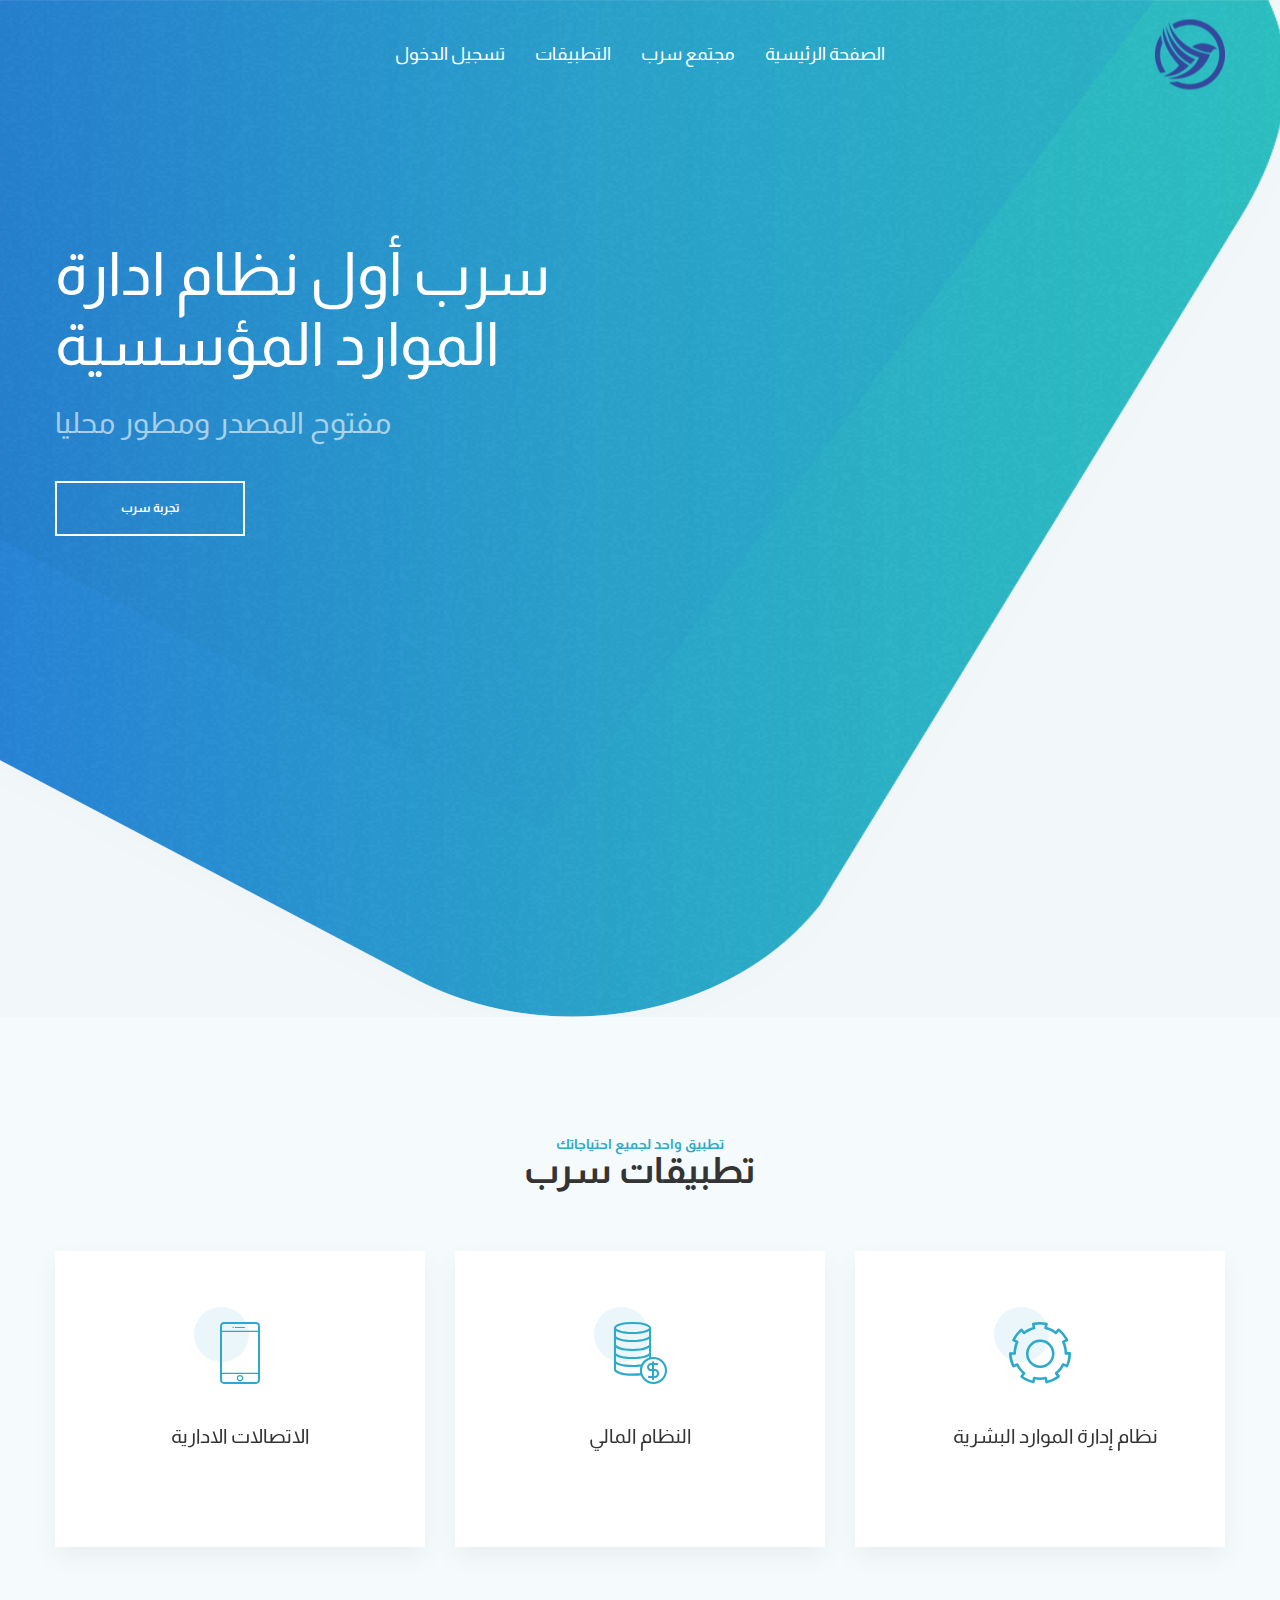
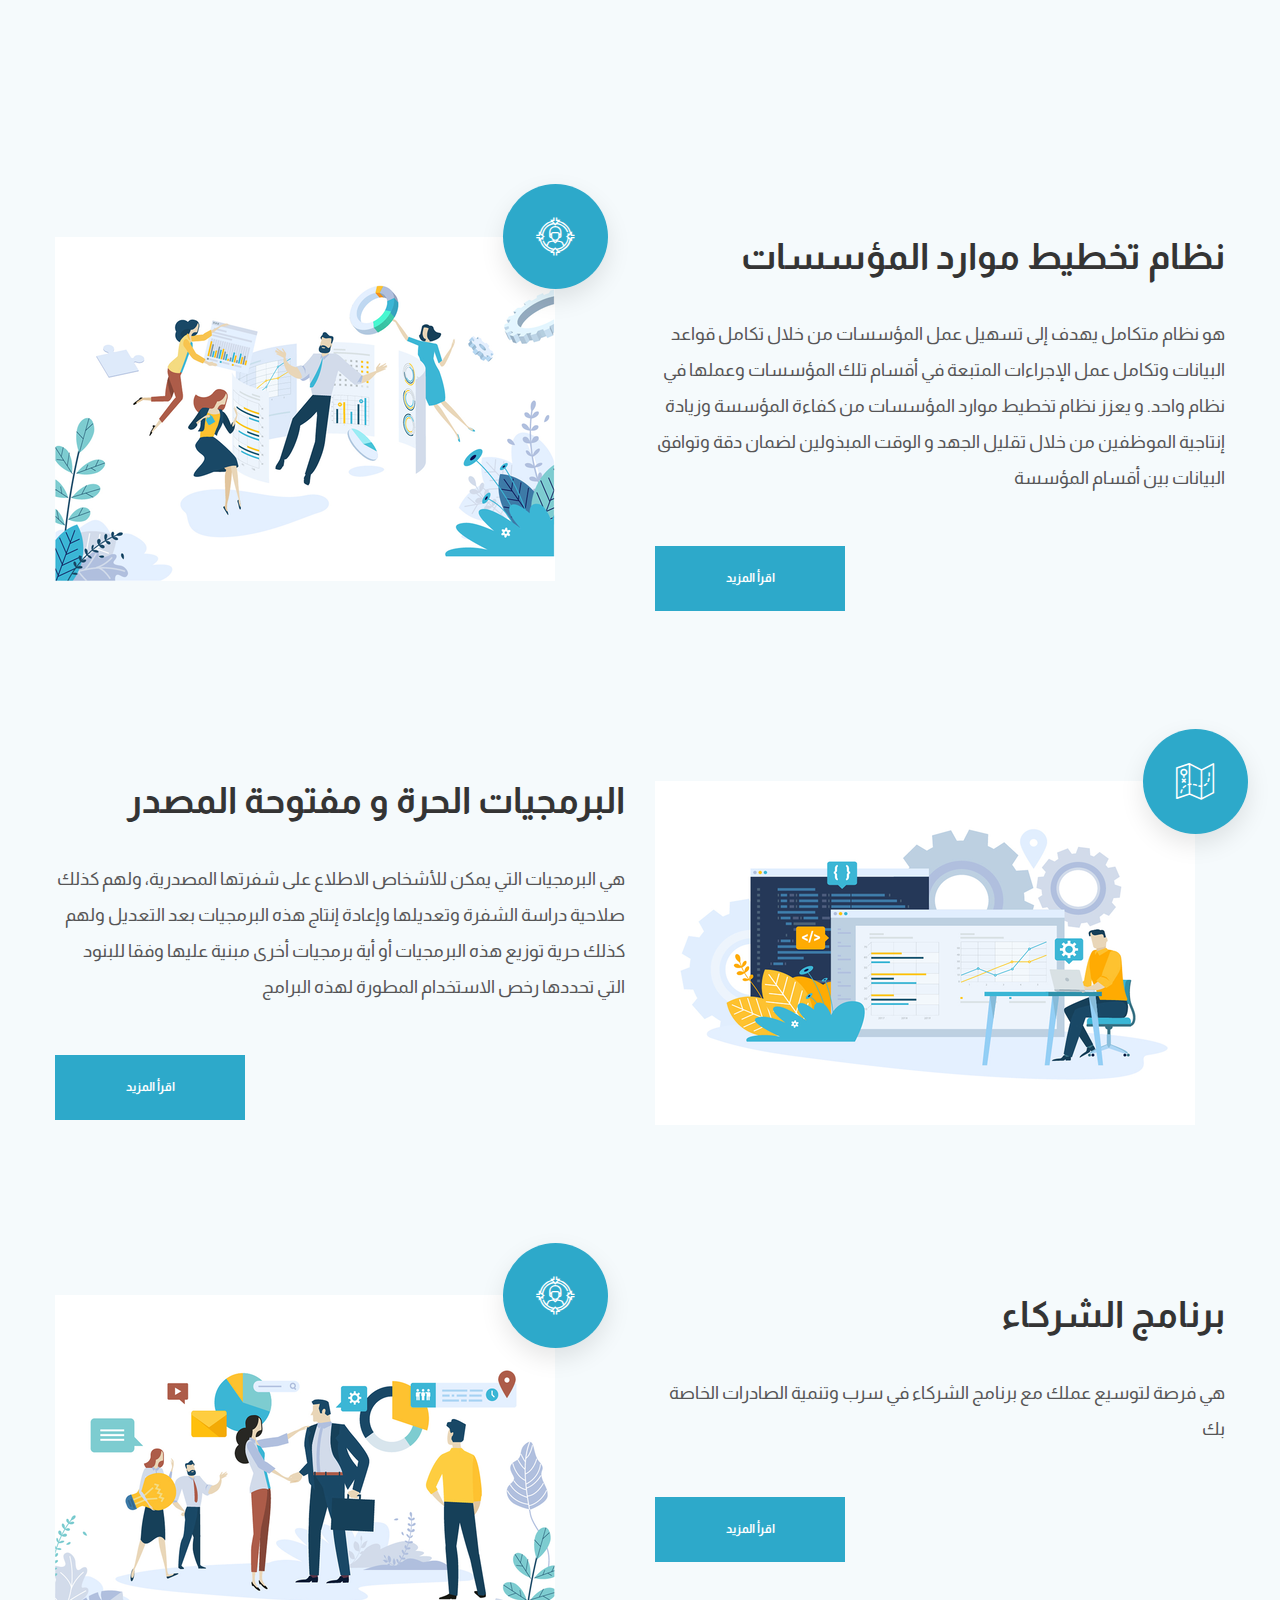
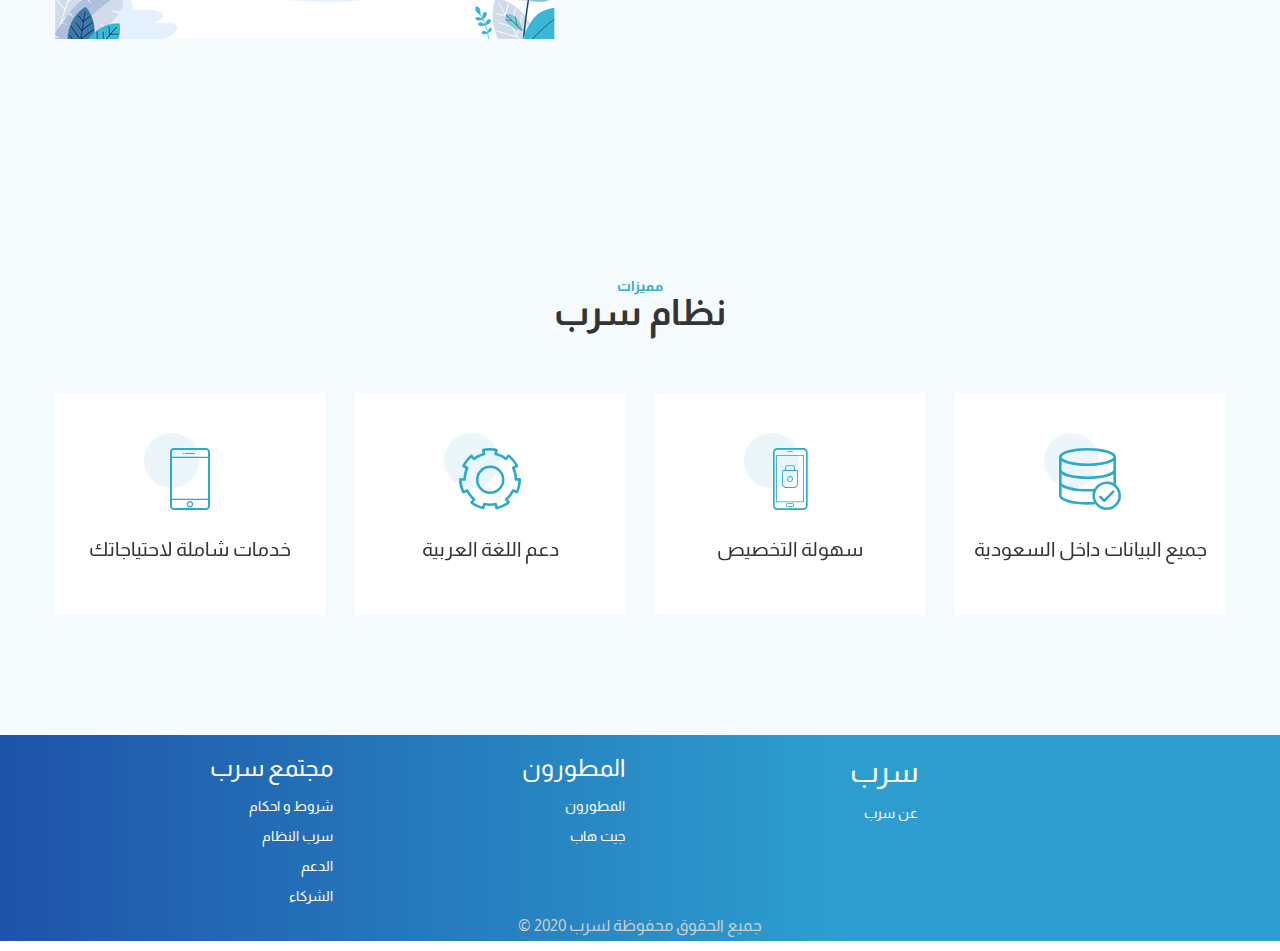
==== commit 0b3fefef: "UI bug fixes" ====
--- a/serp/index.html
+++ b/serp/index.html
@@ -34,7 +34,7 @@
             <div class="collapse navbar-collapse main-navigation mainmenu " id="main-nav-bar">
 
                 <ul class="nav navbar-nav navigation-box">
-                    <li class="current">
+                    <li class="">
                         <a href="">تسجيل الدخول</a>
 
                     </li>
--- a/serp/css/style.css
+++ b/serp/css/style.css
@@ -63,6 +63,10 @@
   line-height: 30px;
 }
 
+footer a, nav a{
+  color: white;
+}
+
 a:hover,
 a:visited,
 a:focus,
@@ -169,7 +173,6 @@
   text-transform: uppercase;
   color: #2DA9CA;
   font-size: 14px;
-  letter-spacing: .1em;
   font-weight: bold;
   display: block;
   line-height: 1em;
@@ -598,7 +601,6 @@
   font-weight: bold;
   line-height: 51px;
   font-weight: bold;
-  letter-spacing: .1em;
   display: inline-block;
   vertical-align: middle;
   color: #fff;
@@ -825,7 +827,6 @@
   font-size: 14px;
   text-transform: uppercase;
   font-weight: bold;
-  letter-spacing: .1em;
 }
 
 /**************************
@@ -901,7 +902,6 @@
   color: #2DA9CA;
   font-size: 14px;
   font-weight: bold;
-  letter-spacing: .1em;
   text-transform: uppercase;
 }
 .grow-style-one .grow-content h3 {
@@ -930,7 +930,6 @@
   text-align: center;
   font-size: 12px;
   font-weight: bold;
-  letter-spacing: 0.1em;
   line-height: 65px;
   text-transform: uppercase;
   color: #fff;
@@ -1282,7 +1281,6 @@
   font-weight: bold;
   font-size: 14px;
   text-transform: uppercase;
-  letter-spacing: .1em;
 }
 .inner-banner .thm-container .bradcumb span.sep {
   margin-left: 15px;
@@ -1390,7 +1388,6 @@
   line-height: 65px;
   color: #fff;
   font-weight: bold;
-  letter-spacing: .1em;
   text-transform: uppercase;
   background: #2DA9CA;
   font-size: 12px;
@@ -1568,7 +1565,6 @@
   text-transform: uppercase;
   font-size: 14px;
   font-weight: bold;
-  letter-spacing: .1em;
   display: inline-block;
 }
 .blog-details-page .single-blog-details-content .leave-comment .comment-form input,
@@ -1625,7 +1621,6 @@
   text-align: center;
   font-size: 12px;
   font-weight: bold;
-  letter-spacing: 0.1em;
   line-height: 65px;
   text-transform: uppercase;
   color: #fff;
@@ -1902,7 +1897,6 @@
   font-size: 14px;
   color: #FFFFFF;
   text-transform: uppercase;
-  letter-spacing: .1em;
   position: absolute;
   font-weight: 700;
   top: 50%;
@@ -2183,7 +2177,6 @@
   font-size: 14px;
   text-transform: uppercase;
   font-weight: bold;
-  letter-spacing: .1em;
 }
 
 .featured-tab-box .single-tab-title h3 {
@@ -2235,7 +2228,6 @@
   font-size: 14px;
   text-transform: uppercase;
   font-weight: bold;
-  letter-spacing: .1em;
 }
 
 .segment-tow ul{
